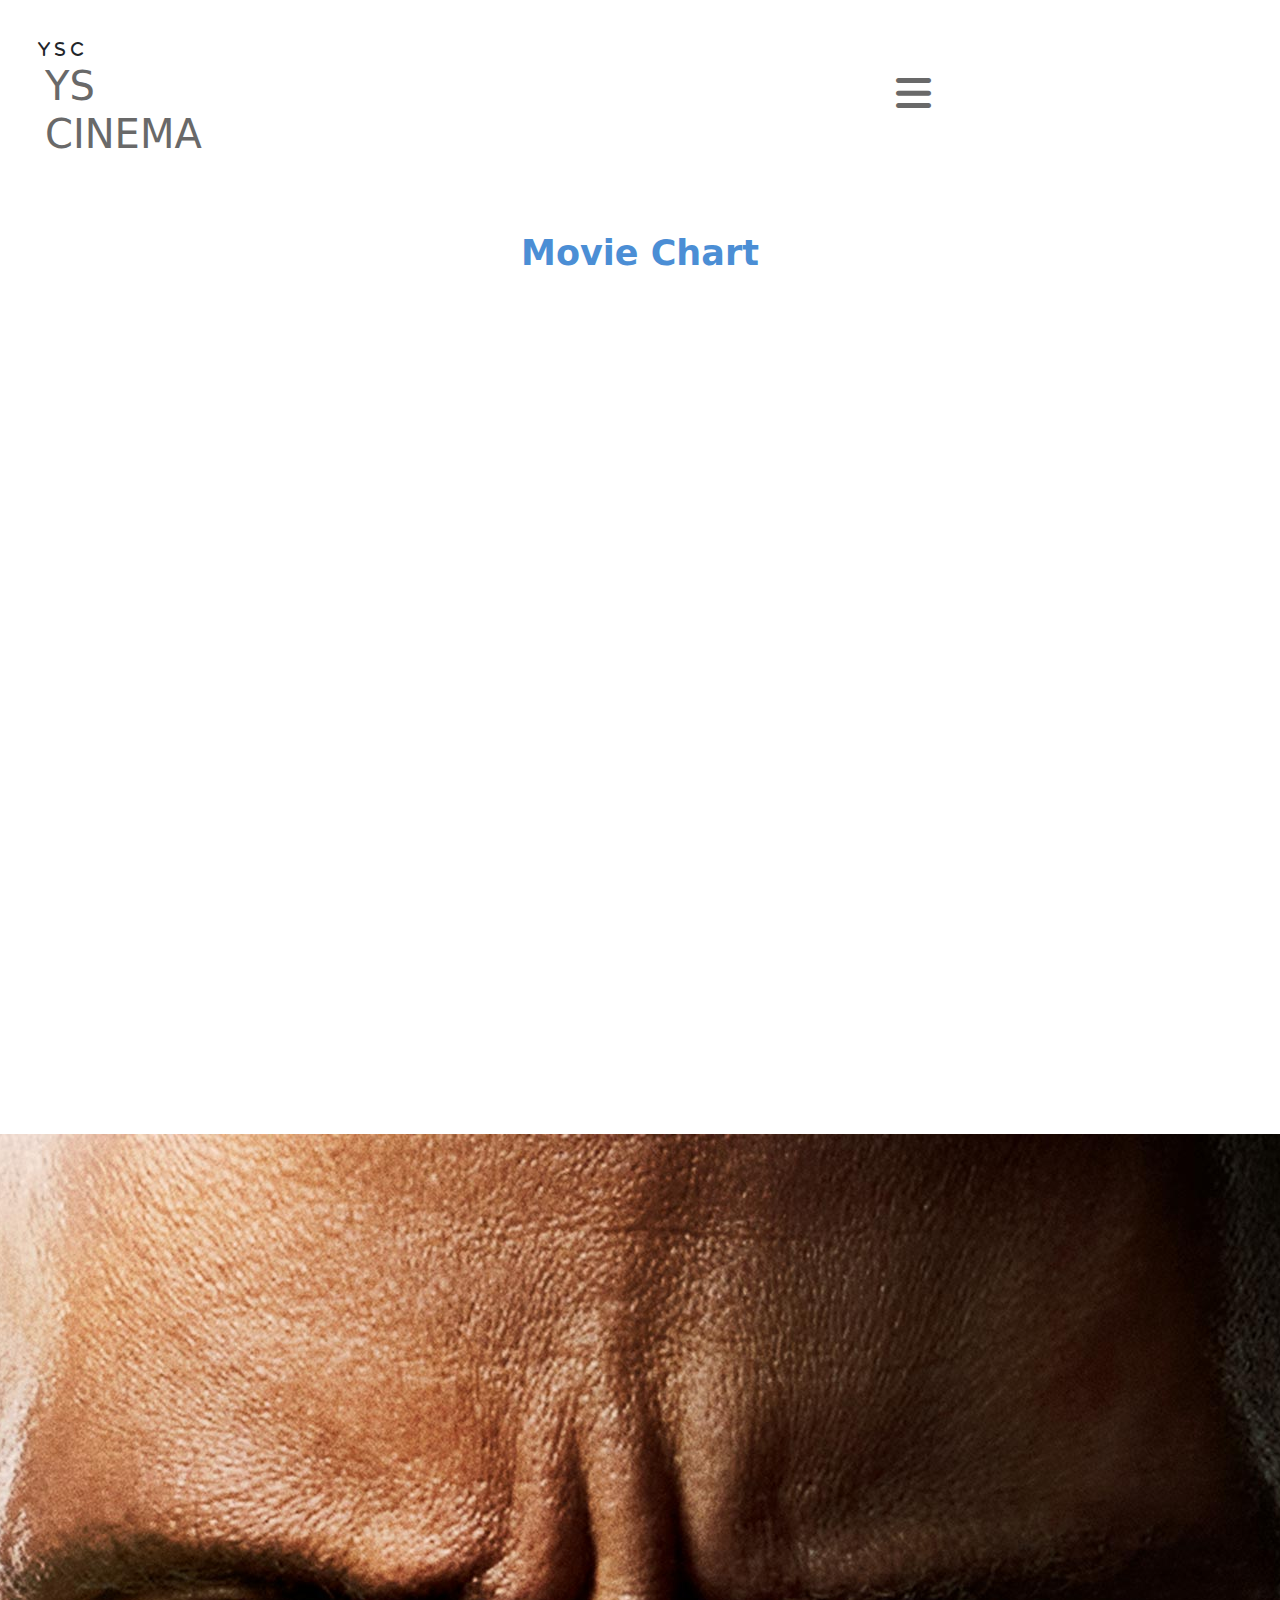
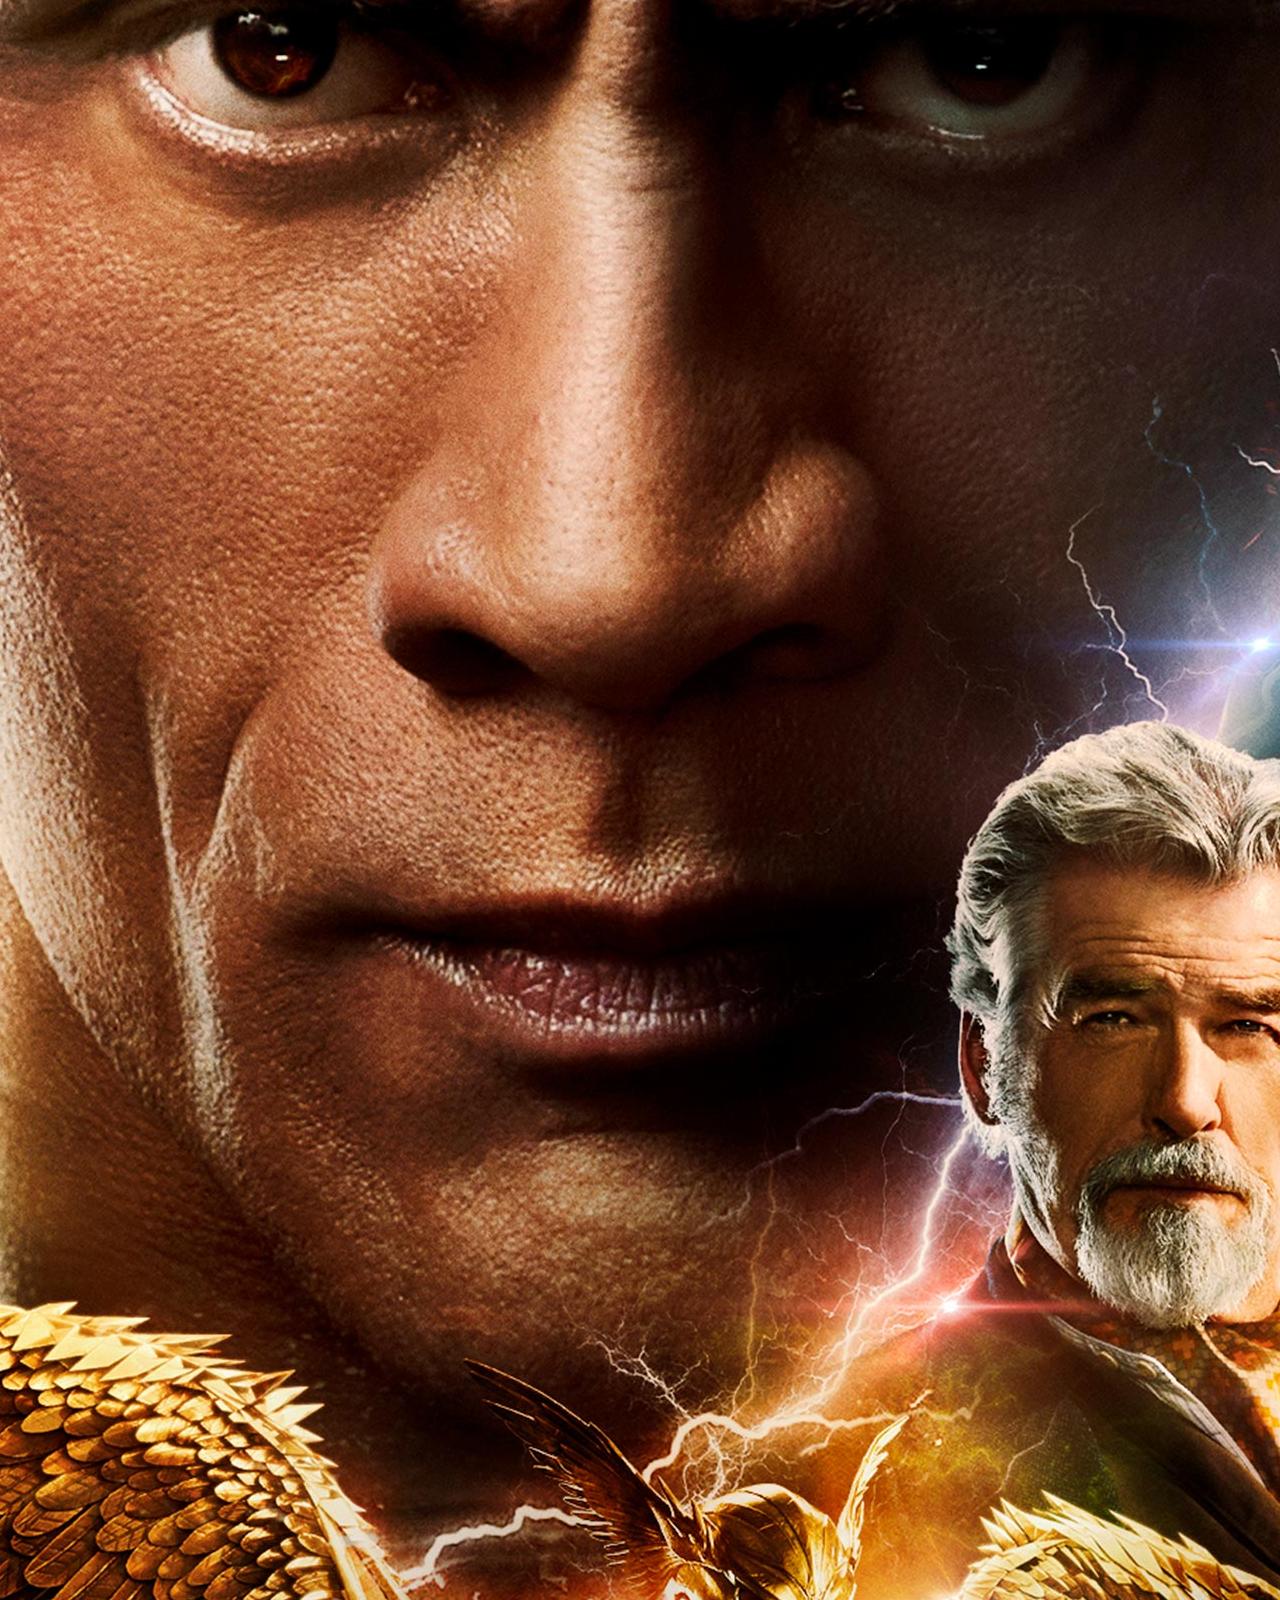
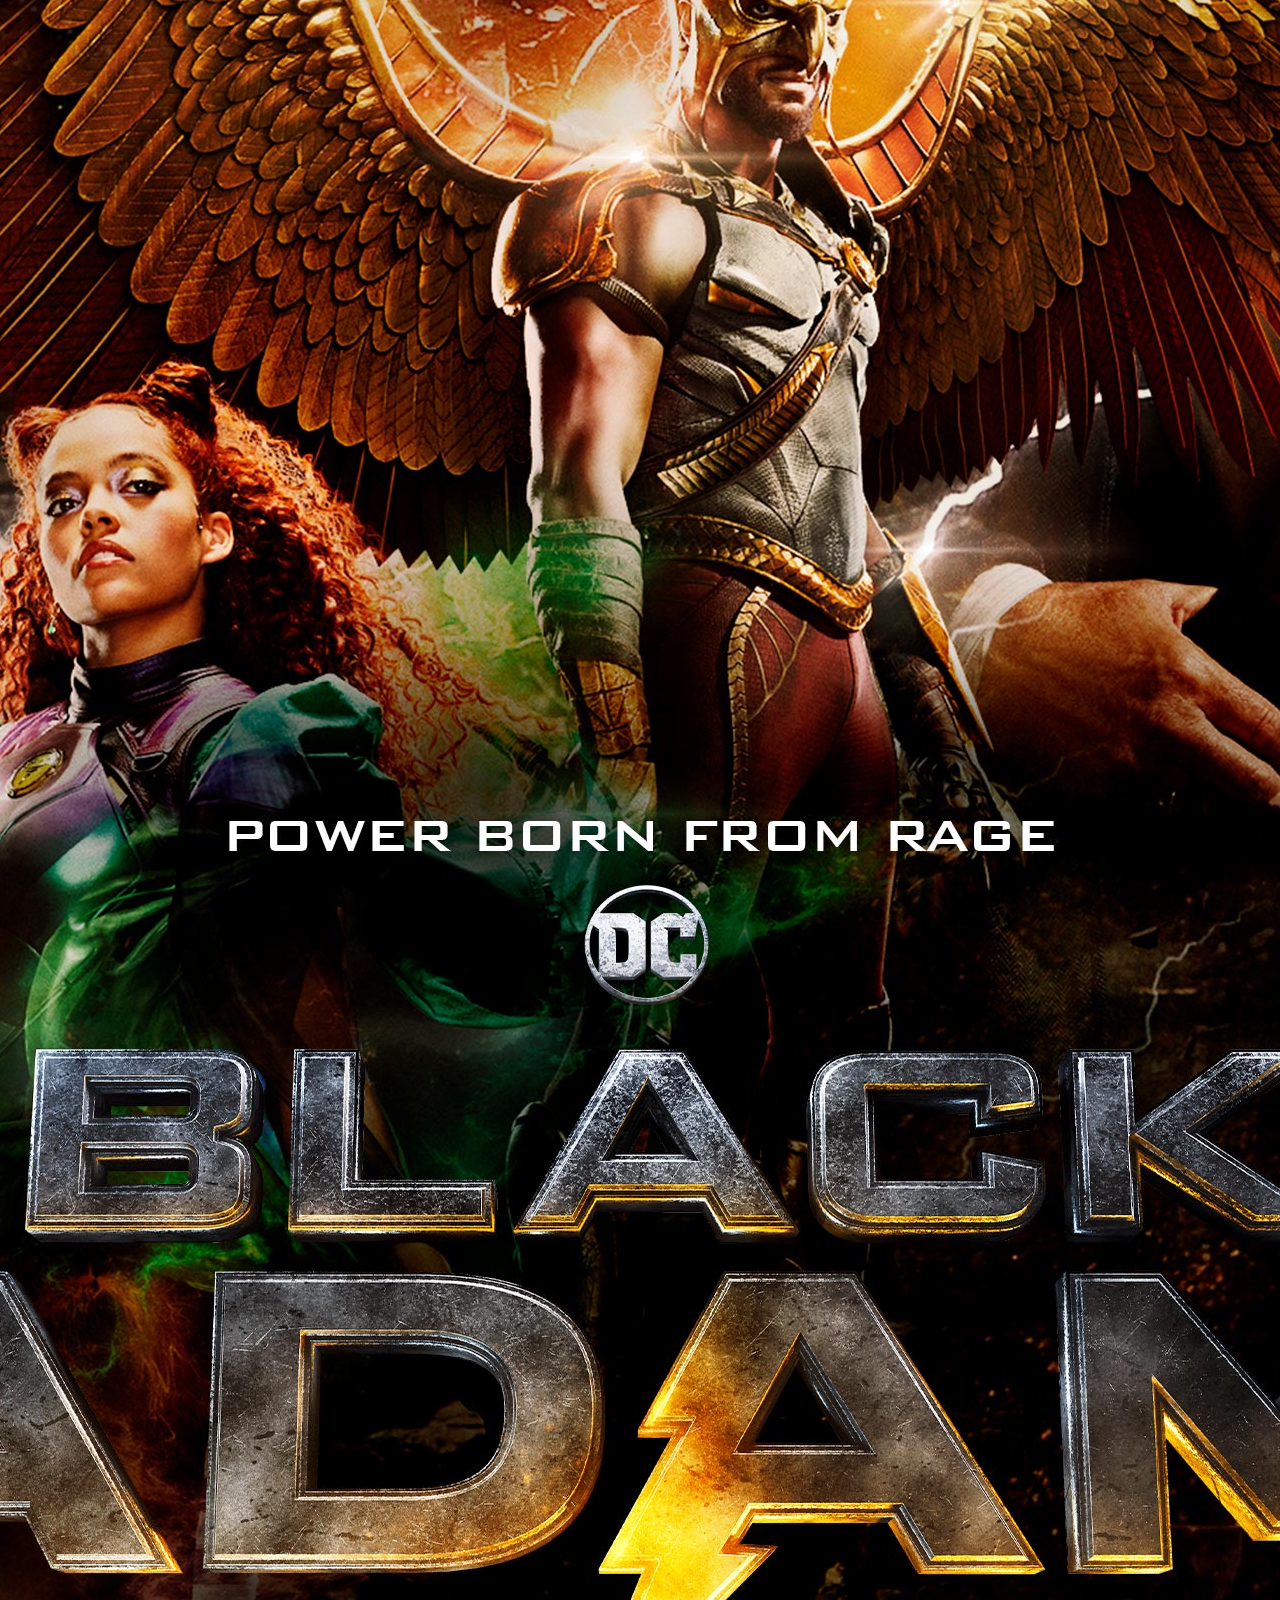
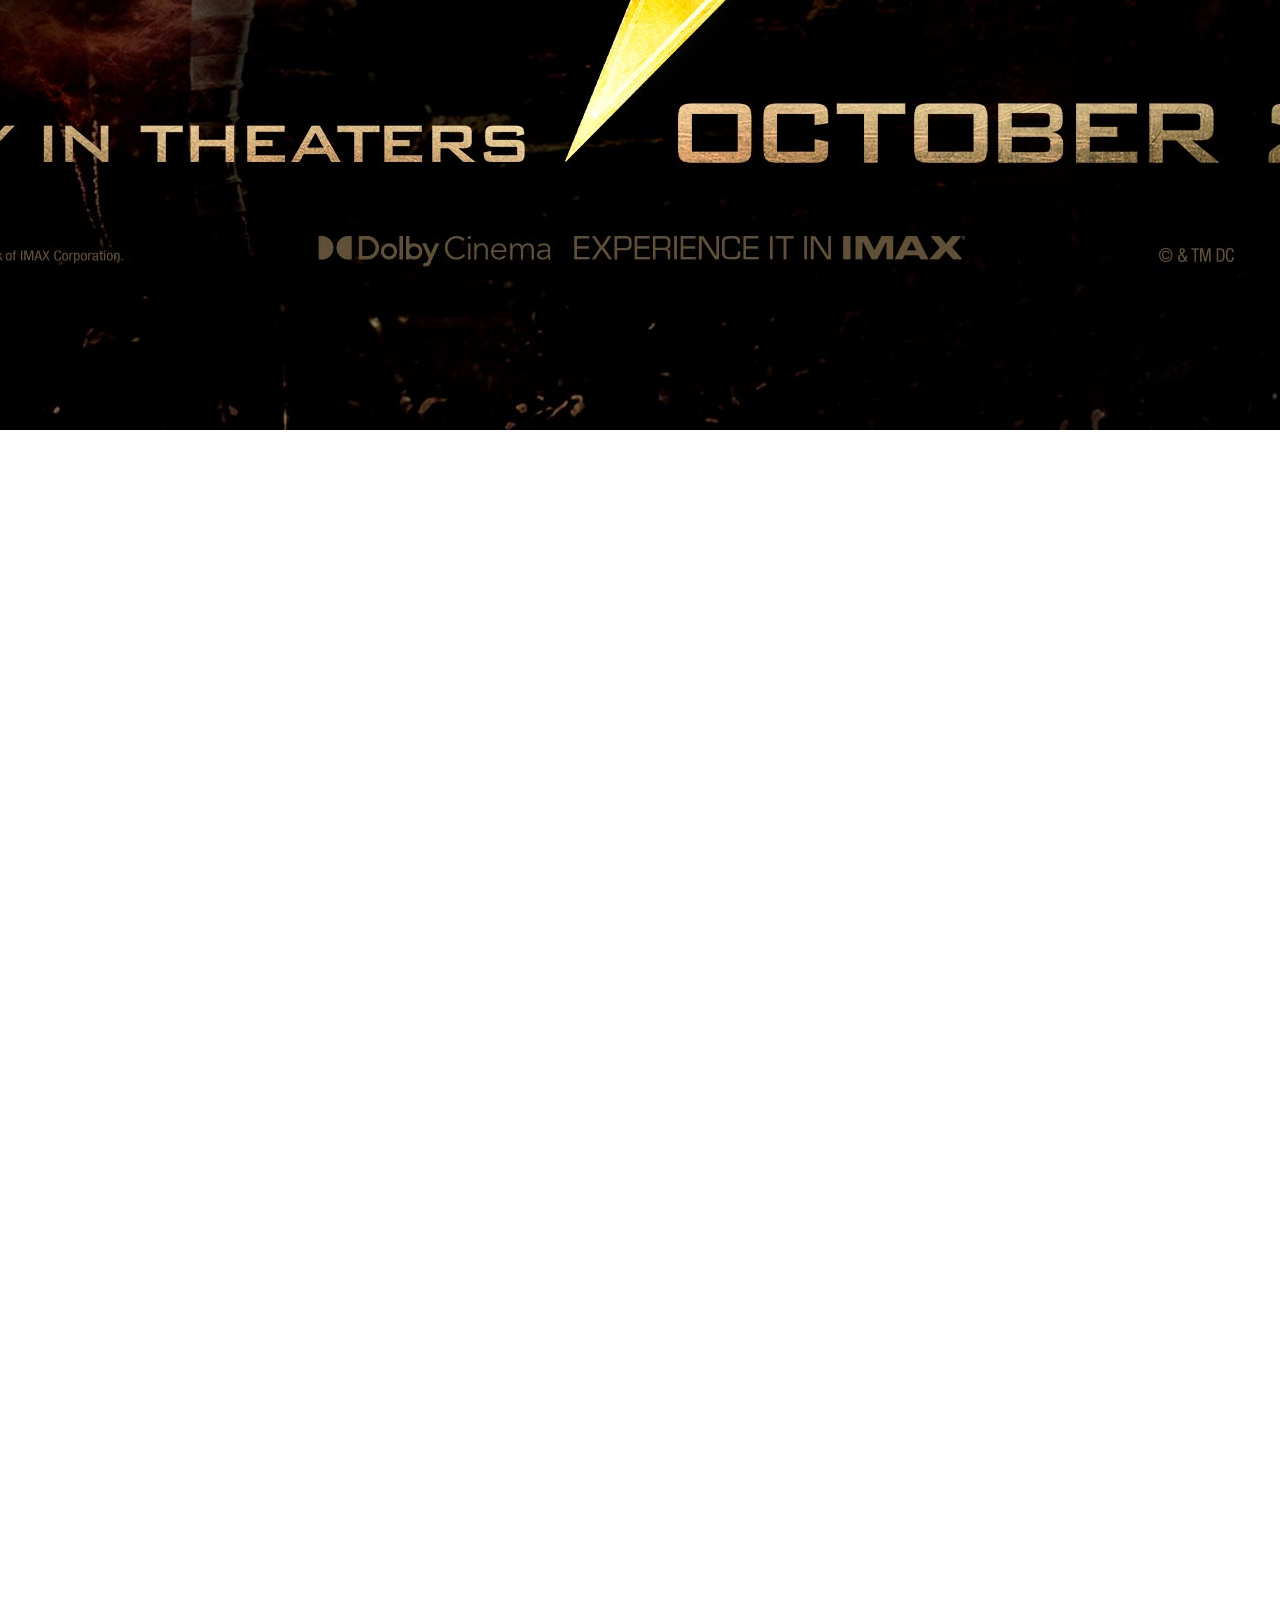
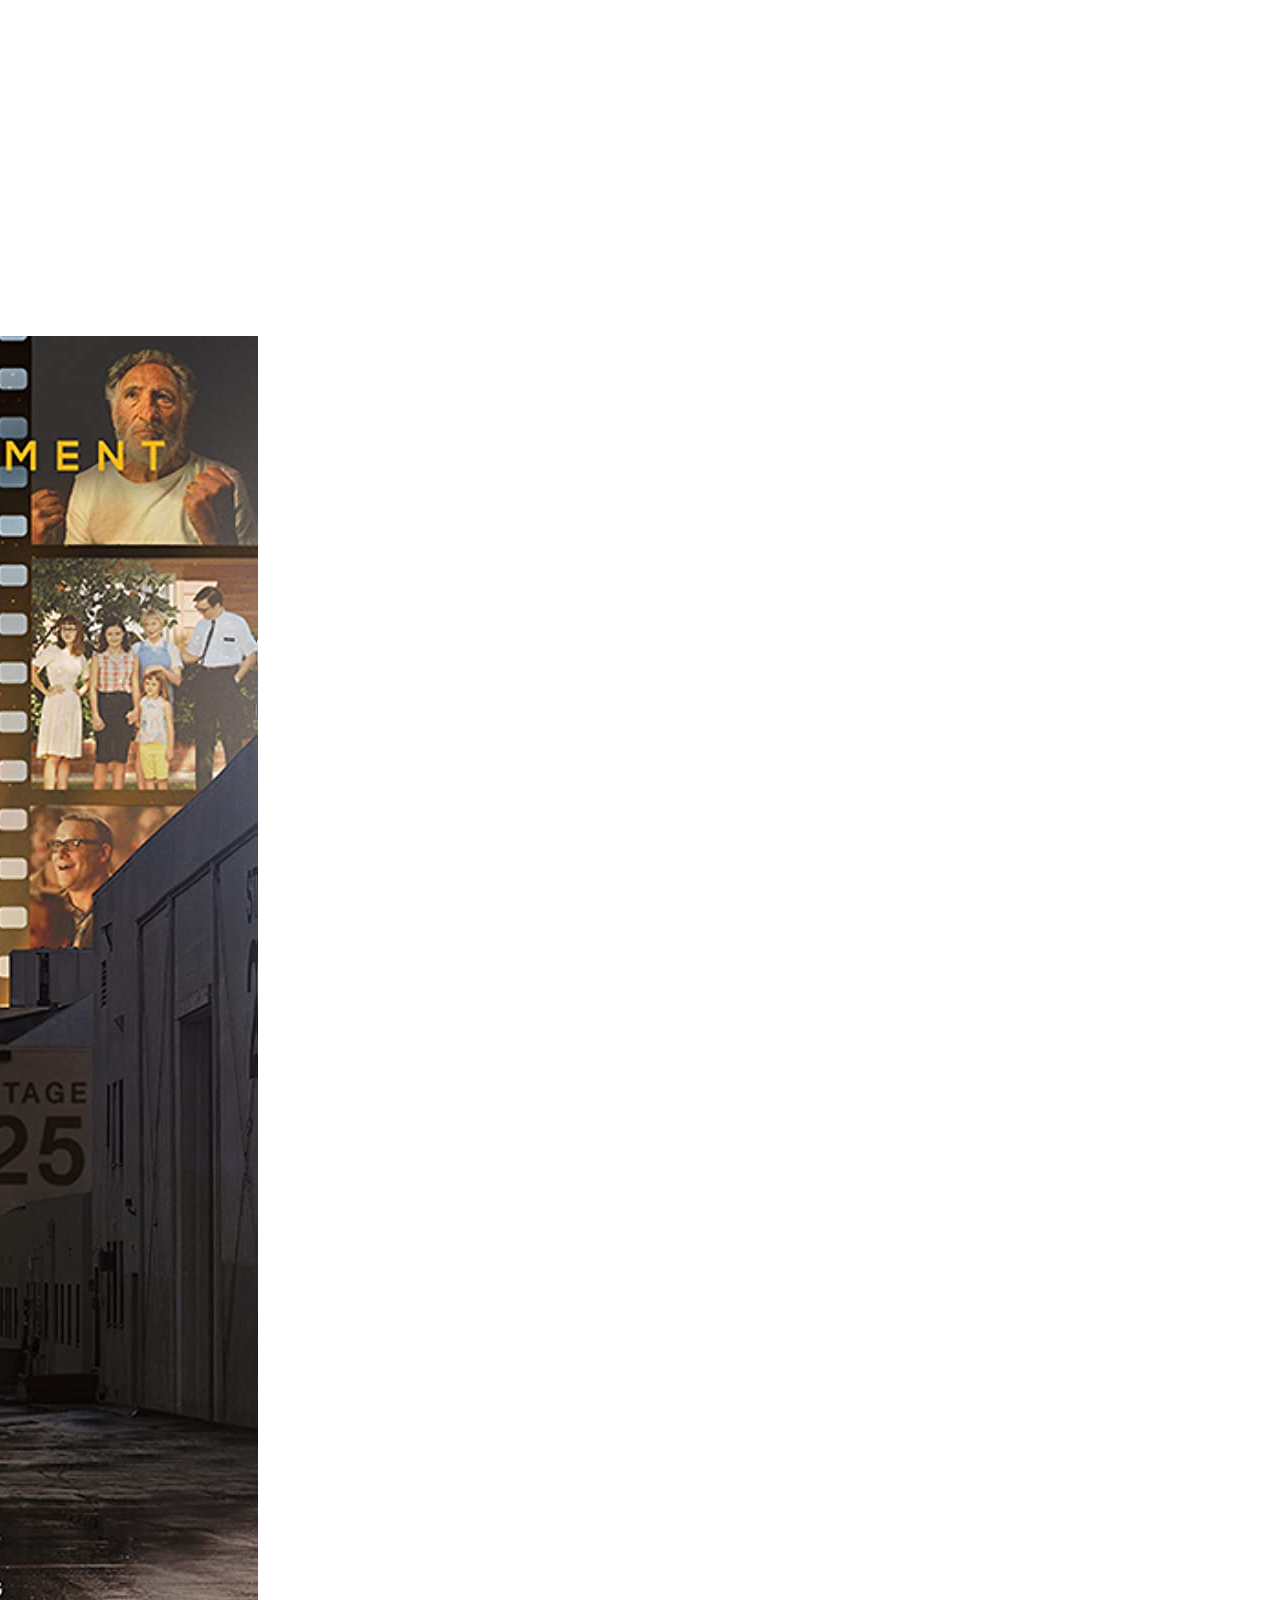
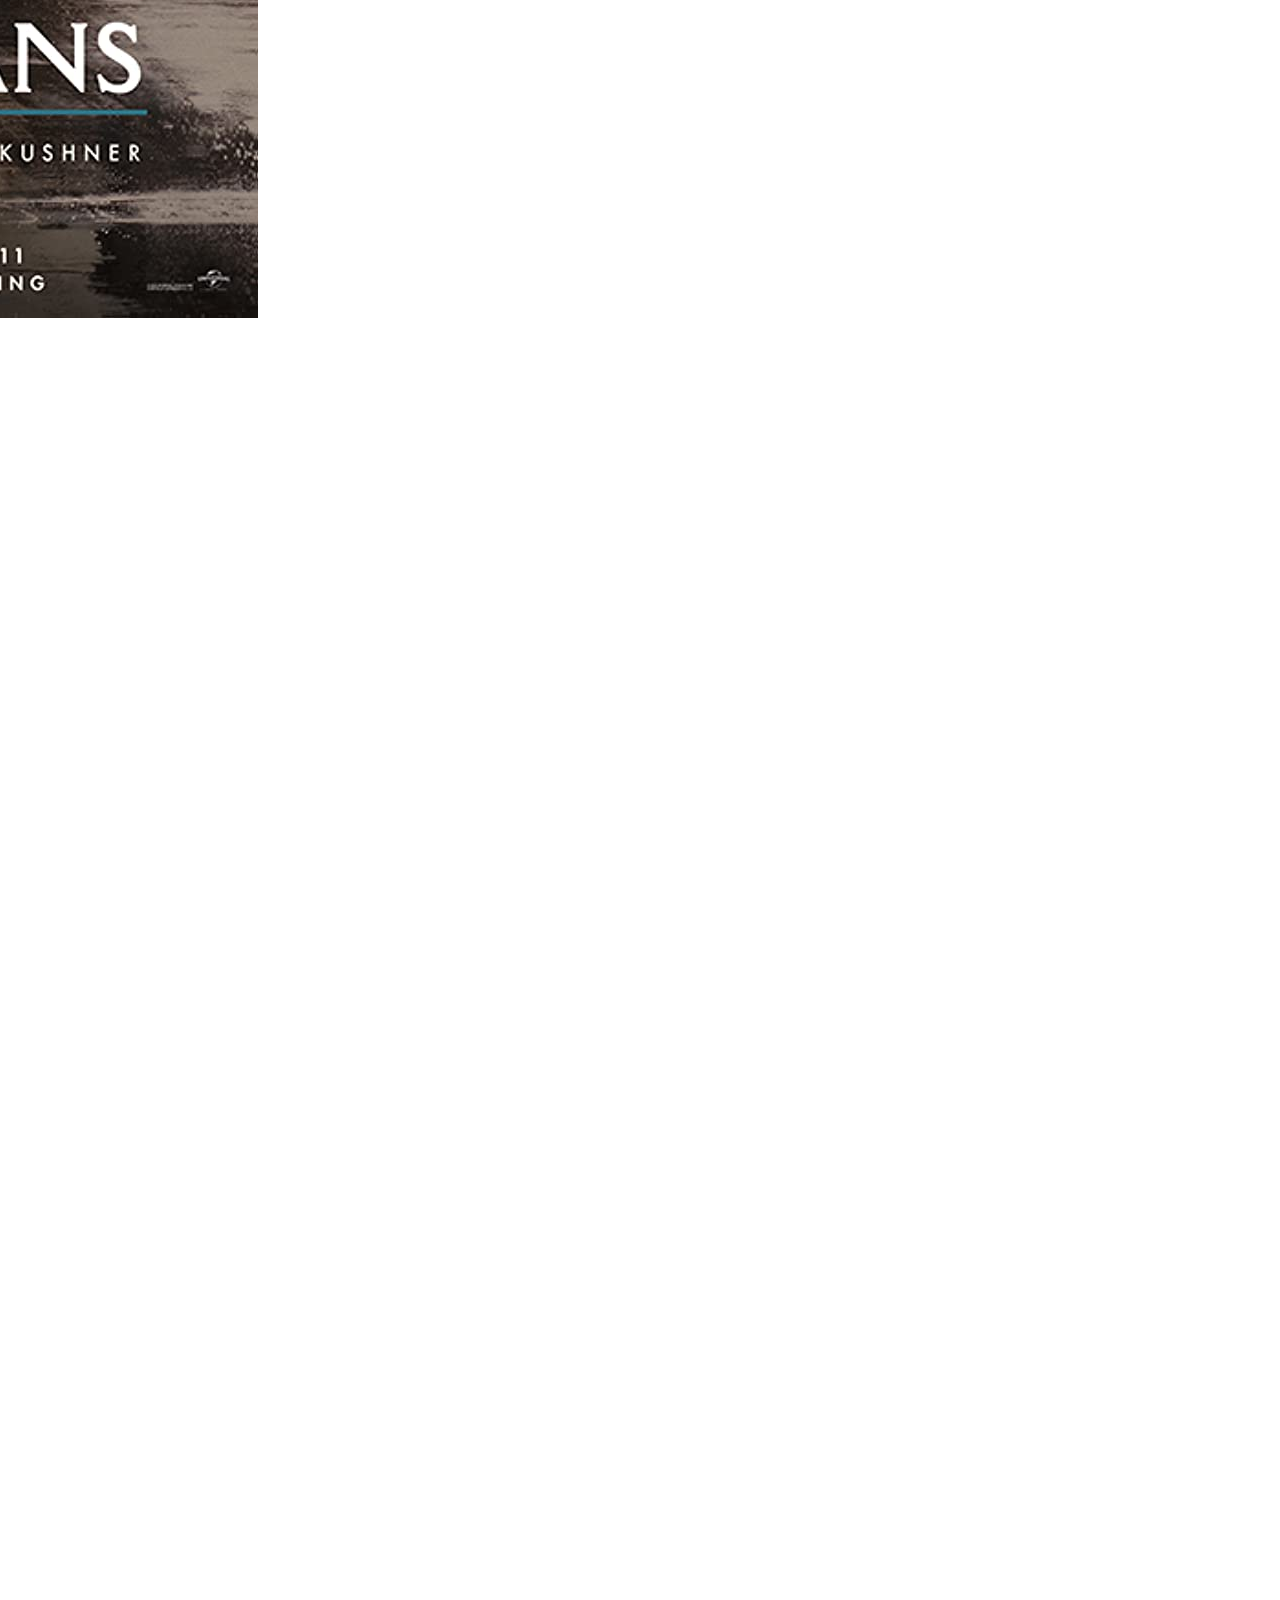
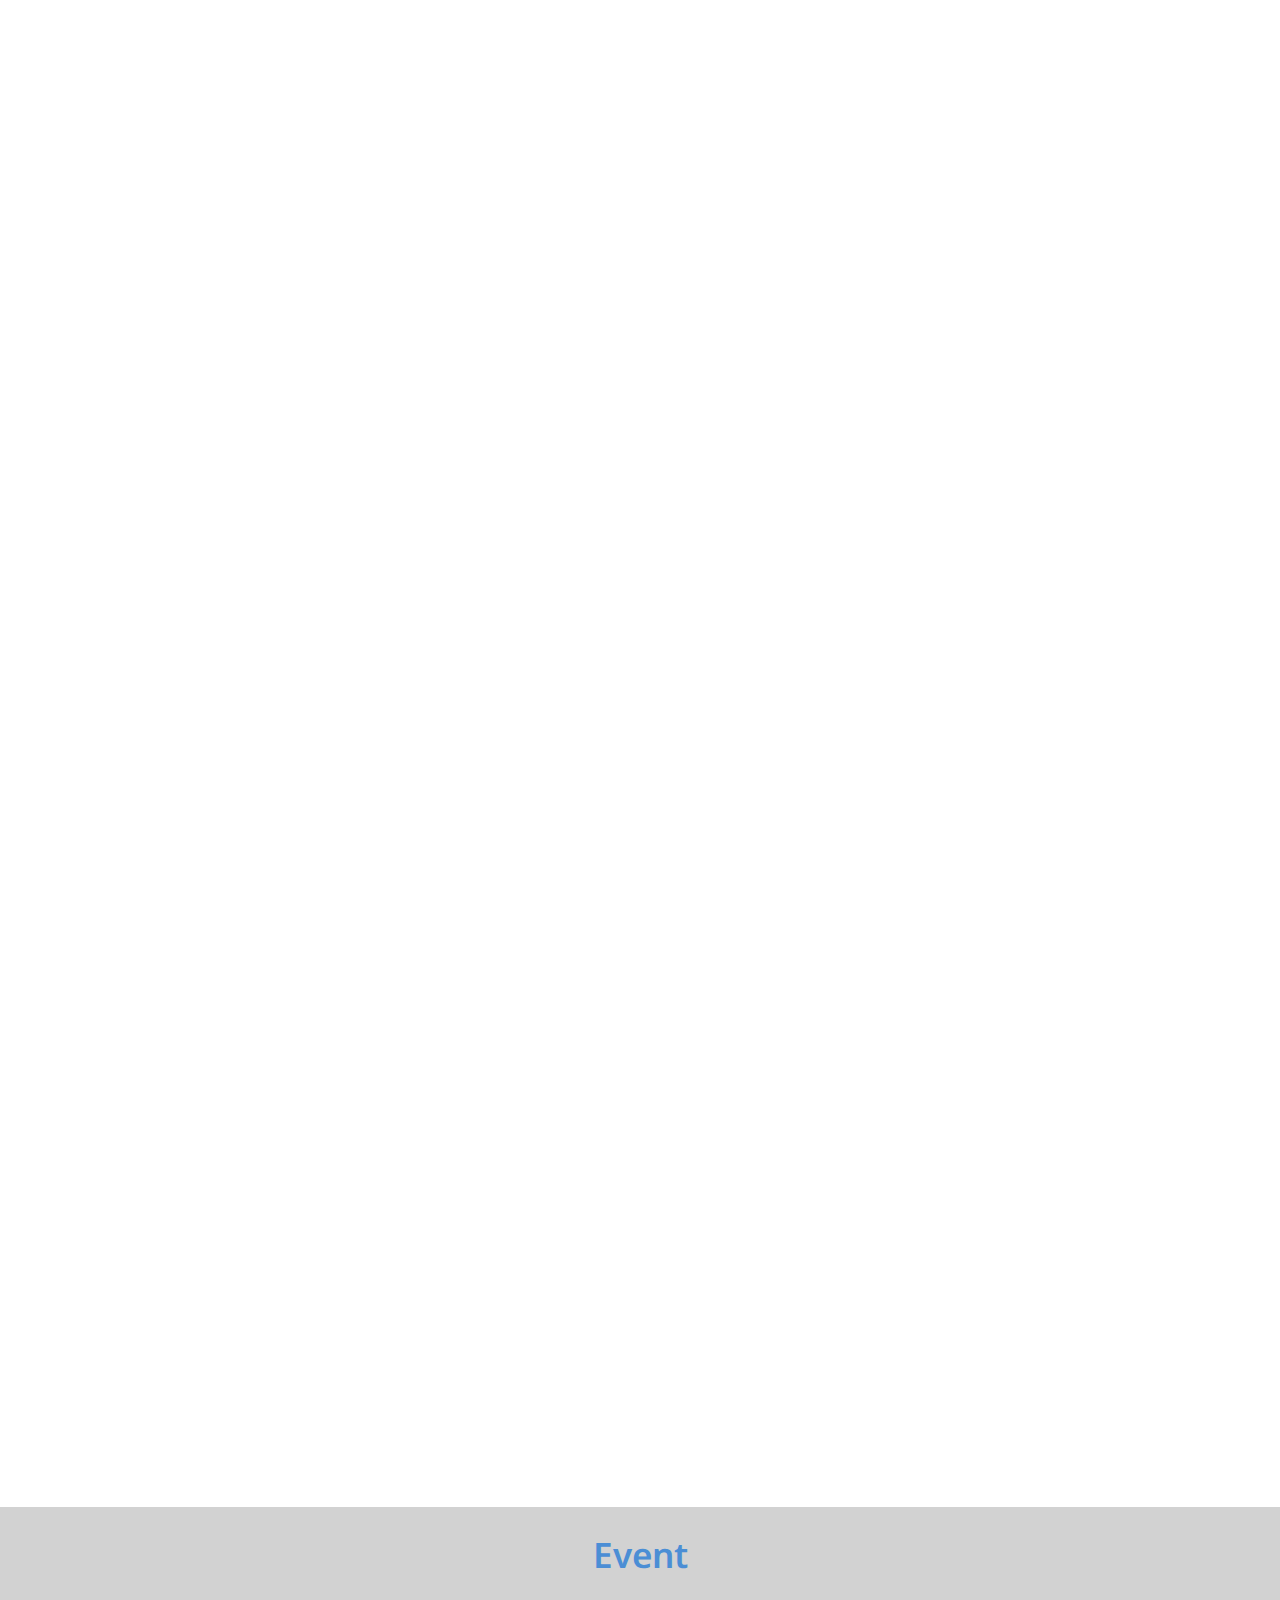
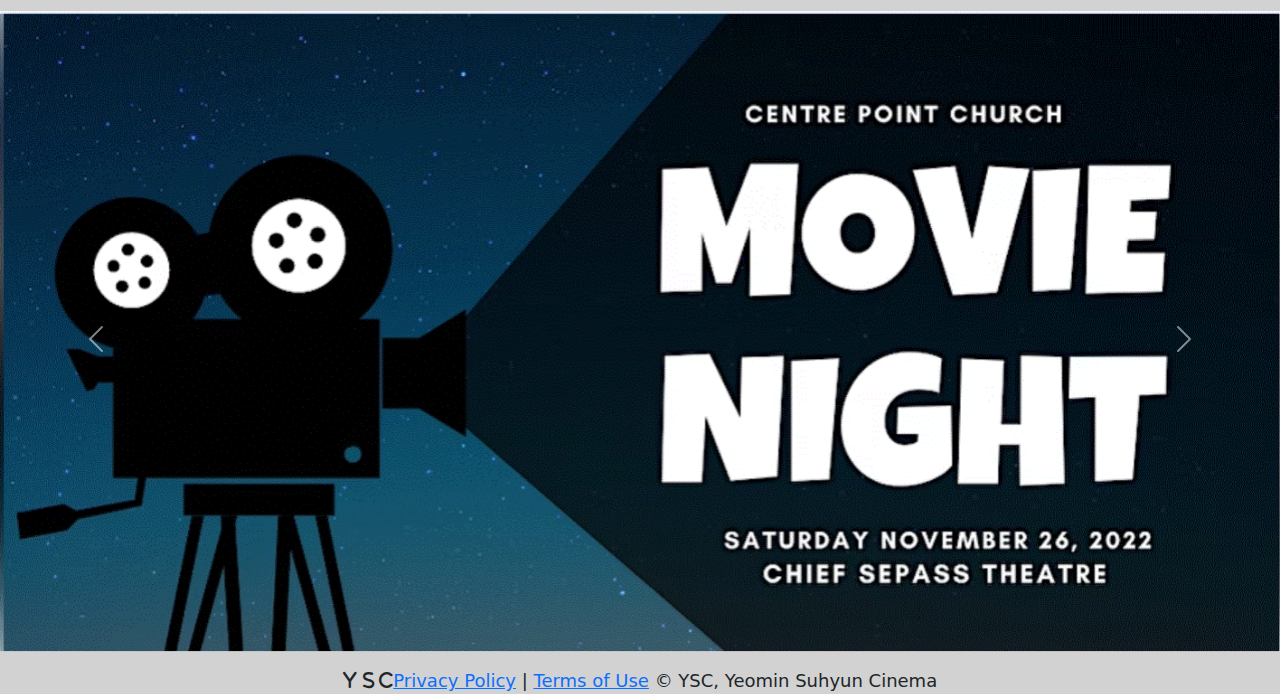
==== index.html @ 92b27eba "Main: Index HTML done" ====
<!DOCTYPE html>
<html lang="en">
<head>
    <meta charset="UTF-8">
    <meta http-equiv="X-UA-Compatible" content="IE=edge">
    <meta name="viewport" content="width=device-width, initial-scale=1.0">
    <title>Final Project - Home Page</title>
    <link rel="stylesheet" href="https://cdnjs.cloudflare.com/ajax/libs/font-awesome/6.2.1/css/all.min.css">
    <!-- CSS only -->
    <link href="https://cdn.jsdelivr.net/npm/bootstrap@5.2.3/dist/css/bootstrap.min.css" rel="stylesheet">
    <link rel="stylesheet" href="./css/style.css">
</head>
<body>
    <nav>
        <article>
            <aside>
                <i class="fa-solid fa-y"></i>
                <i class="fa-solid fa-s"></i>
                <i class="fa-solid fa-c"></i>
            </aside>
            <h1>YS CINEMA</h1>
        </article>
        <ul>
            <li><a href="#">Home</a></li>
            <li><a href="#movies">Movies</a></li>
            <li><a href="#event">Event</a></li>
            <li><a href="#moviepost">Movie Post</a></li>
            <li><a href="#discount">Discount</a></li>
            <li><a href="order.html" target="_blank">Order</a></li>
            <li><a href="info.html" target="_blank">Information</a></li>
        </ul>
        <details>
            <summary class="fa-solid fa-bars"></summary>
            <ul>
                <li><a href="#">Home</a></li>
                <li><a href="#movies">Movies</a></li>
                <li><a href="#event">Event</a></li>
                <li><a href="#moviepost">Movie Post</a></li>
                <li><a href="#discount">Discount</a></li>
                <li><a href="order.html" target="_blank">Order</a></li>
                <li><a href="info.html" target="_blank">Information</a></li>
            </ul>
        </details>
    </nav>
    <main>
        <section class="movies" id="movies">
            <h2>Movie Chart</h2>
            <article>
                <figure>
                    <img src="/img/avatar.jpg" alt="avatar">
                    <figcaption>
                        <h5>Avatar2</h5>
                        <small>SF/action, 3h 10m</small>
                        <a href="#">Ticketing</a>
                    </figcaption>
                </figure>
                <figure>
                    <img src="/img/black_adam.jpg" alt="black_adam">
                    <figcaption>
                        <h5>Black Adam</h5>
                        <small>action/adventure, 2h 5m</small>
                        <a href="#">Ticketing</a>
                    </figcaption>
                </figure>
                <figure>
                    <img src="/img/black_panther.jpg" alt="black_panther">
                    <figcaption>
                        <h5>Black Panther</h5>
                        <small>action/adventure, 2h 41m</small>
                        <a href="#">Ticketing</a>
                    </figcaption>
                </figure>
                <figure>
                    <img src="/img/the_menu.jpg" alt="menu">
                    <figcaption>
                        <h5>The Menu</h5>
                        <small>horror/comedy, 1h 47m</small>
                        <a href="#">Ticketing</a>
                    </figcaption>
                </figure>
                <figure>
                    <img src="/img/she_said.jpg" alt="she_said">
                    <figcaption>
                        <h5>She Said</h5>
                        <small>biographical, 2h 15m</small>
                        <a href="#">Ticketing</a>
                    </figcaption>
                </figure>
                <figure>
                    <img src="/img/glass_onion.jpg" alt="glass_onion">
                    <figcaption>
                        <h5>Glass Onion</h5>
                        <small>mystery/crime, 2h 19m</small>
                        <a href="#">Ticketing</a>
                    </figcaption>
                </figure>
                <figure>
                    <img src="/img/fabelmans.jpg" alt="fabelmans">
                    <figcaption>
                        <h5>The Fabelmans</h5>
                        <small>drama, 2h 31m</small>
                        <a href="#">Ticketing</a>
                    </figcaption>
                </figure>
                <figure>
                    <img src="/img/strange_world.jpg" alt="strange_world">
                    <figcaption>
                        <h5>Strange World</h5>
                        <small>adventure /animation, 1h 42m</small>
                        <a href="#">Ticketing</a>
                    </figcaption>
                </figure>
                <figure>
                    <img src="/img/devotion.jpg" alt="devotion">
                    <figcaption>
                        <h5>Devotion</h5>
                        <small>war/action, 2h 19m</small>
                        <a href="#">Ticketing</a>
                    </figcaption>
                </figure>
                <figure>
                    <img src="/img/ticket_to_paradise.jpg" alt="ticket_to_paradise">
                    <figcaption>
                        <h5>Ticket to Paradise</h5>
                        <small>romance/comedy, 1h 44m</small>
                        <a href="#">Ticketing</a>
                    </figcaption>
                </figure>
                <figure>
                    <img src="/img/banshees.jpg" alt="banshees">
                    <figcaption>
                        <h5>The Banshees of Inisherin</h5>
                        <small>drama/comedy, 1h 54m</small>
                        <a href="#">Ticketing</a>
                    </figcaption>
                </figure>
                <figure>
                    <img src="/img/pinocchio.jpg" alt="pinocchio">
                    <figcaption>
                        <h5>Guillermo Del Toro's pinocchio</h5>
                        <small>musical/fantasy, 1h 57m</small>
                        <a href="#">Ticketing</a>
                    </figcaption>
                </figure>
            </article>
        </section>
        <section class="event" id="event">
            <h2>Event</h2>
            <article id="carouselExampleControlsNoTouching" class="carousel slide" data-bs-touch="false">
                <section class="carousel-inner">
                  <figure class="carousel-item active">
                    <img src="/img/event1.GIF" class="d-block w-100" alt="event1">
                  </figure>
                  <figure class="carousel-item">
                    <img src="/img/event2.GIF" class="d-block w-100" alt="event2">
                  </figure>
                  <figure class="carousel-item">
                    <img src="/img/event3.GIF" class="d-block w-100" alt="event3">
                  </figure>
                </section>
                <button class="carousel-control-prev" type="button" data-bs-target="#carouselExampleControlsNoTouching" data-bs-slide="prev">
                  <span class="carousel-control-prev-icon" aria-hidden="true"></span>
                  <span class="visually-hidden">Previous</span>
                </button>
                <button class="carousel-control-next" type="button" data-bs-target="#carouselExampleControlsNoTouching" data-bs-slide="next">
                  <span class="carousel-control-next-icon" aria-hidden="true"></span>
                  <span class="visually-hidden">Next</span>
                </button>
            </article>
        </section>
    </main>
    <footer>
        <article>
            <aside>
                <i class="fa-solid fa-y"></i>
                <i class="fa-solid fa-s"></i>
                <i class="fa-solid fa-c"></i>
            </aside>
        </article>
        <section>
            <a href="#">Privacy Policy</a> |
            <a href="#">Terms of Use</a>
            &copy; YSC, Yeomin Suhyun Cinema
        </section>
    </footer>
    <!-- JavaScript Bundle with Popper -->
    <script src="https://cdn.jsdelivr.net/npm/bootstrap@5.2.3/dist/js/bootstrap.bundle.min.js"></script>
</body>
</html>
---- css/style.css ----
@import url("https://fonts.googleapis.com/css2?family=Lora:wght@400;500;600;700&family=Noto+Sans:ital,wght@0,200;0,700;0,900;1,400&family=Raleway:ital@1&family=Roboto+Condensed:wght@300;400;700&family=Roboto:wght@300;400;500;700;900&family=Ubuntu:wght@300;400;500;700&display=swap");
* {
  margin: 0;
  padding: 0;
}

main > section:nth-child(2) {
  font-family: "Noto Sans", sans-serif;
}

main > section:nth-child(2) {
  background-color: rgb(210, 210, 210);
}

main > section:nth-child(4) {
  background-color: rgb(210, 210, 210);
}

@media (min-width: 200px) {
  nav {
    display: flex;
    flex-direction: space-evenly;
    width: 100%;
    padding: 3%;
    align-items: center;
  }
  nav > ul {
    display: none;
  }
  nav h1 {
    color: dimgray;
    text-transform: uppercase;
  }
  nav > aside {
    display: flex;
    flex-direction: space-between;
    align-items: center;
  }
  details {
    position: absolute;
    text-align: right;
    padding-right: 10%;
    width: 75%;
  }
  details ul {
    position: absolute;
    width: 100%;
    display: flex;
    flex-direction: column;
    background-color: white;
  }
  details li {
    display: flex;
    padding-right: 14%;
    width: 100%;
  }
  details a:hover {
    color: rgb(75, 142, 213);
  }
  details a {
    width: 100%;
    color: dimgray;
    font-weight: 600;
    font-size: 18px;
    text-decoration: none;
    padding: 1%;
    text-transform: capitalize;
  }
  details summary {
    font-size: 24px;
    color: dimgray;
    padding-bottom: 5%;
    padding-right: 0;
  }
  header {
    background-image: url(/img/info-header.jpg);
    background-repeat: no-repeat;
    background-size: cover;
    background-position: top;
    height: 20vh;
  }
  header > article {
    background-color: rgba(50, 50, 50, 0.6);
    width: 100%;
    height: 100%;
    display: flex;
    flex-direction: column;
    align-items: center;
    justify-content: center;
  }
  header h1 {
    color: rgb(210, 210, 210);
    font-size: 20px;
    text-transform: capitalize;
    font-weight: 600;
  }
  header p {
    color: white;
    width: 60%;
    text-align: center;
    font-size: 12px;
  }
  header a {
    color: white;
    background-color: rgb(75, 142, 213);
    padding: 2%;
    text-decoration: none;
    text-transform: uppercase;
    font-size: 12px;
  }
  header a:hover {
    color: rgb(75, 142, 213);
    background-color: rgb(210, 210, 210);
    font-weight: 600;
  }
  main {
    display: flex;
    flex-direction: column;
    align-items: center;
    row-gap: 6vh;
  }
  h2 {
    color: rgb(75, 142, 213);
    font-weight: 600;
    text-align: center;
    padding-bottom: 3vh;
    padding-top: 3vh;
    text-transform: capitalize;
  }
  .history {
    display: flex;
    flex-direction: column;
  }
  .history > section {
    display: flex;
    flex-direction: column;
    row-gap: 3vh;
  }
  .history h5 {
    color: black;
    text-transform: capitalize;
  }
  .history p {
    color: dimgray;
    text-transform: capitalize;
    font-size: 14px;
    text-align: justify;
  }
  .history a {
    color: whitesmoke;
    border: none;
    background-color: rgb(75, 142, 213);
    text-transform: uppercase;
    font-size: 14px;
  }
  .history a:hover {
    color: rgb(75, 142, 213);
    background-color: rgb(210, 210, 210);
  }
  .card > aside {
    display: flex;
    flex-direction: column;
    align-items: center;
  }
  .location {
    width: 100%;
    display: flex;
    flex-direction: column;
    justify-content: center;
    align-items: center;
  }
  .location .map > section {
    display: flex;
    flex-direction: column;
    align-items: center;
    row-gap: 3vh;
  }
  .location .map > section > aside > article {
    display: flex;
    flex-direction: row;
    -moz-column-gap: 2vh;
         column-gap: 2vh;
    justify-content: space-between;
    width: 25vh;
  }
  .location .map > section i, .location .map > section p {
    color: black;
    font-weight: 600;
  }
  .location .map > article {
    display: flex;
    flex-direction: column;
    justify-content: center;
    row-gap: 1vh;
    padding-left: 2%;
    padding-right: 2%;
    padding-bottom: 5vh;
  }
  .location .map > article h5 {
    text-align: center;
    font-weight: 500;
    padding-top: 2vh;
  }
  .location .map > article .progress-bar {
    text-transform: capitalize;
    font-size: 11px;
    font-weight: 500;
  }
  .location iframe {
    width: 80%;
    height: 30vh;
  }
  .sign > form {
    display: flex;
    flex-direction: column;
    justify-content: center;
    width: 30vh;
  }
  .sign > form label {
    color: dimgray;
    font-weight: 600;
    font-size: 12px;
  }
  .sign > form ::-moz-placeholder {
    color: rgb(210, 210, 210);
    font-size: 12px;
  }
  .sign > form :-ms-input-placeholder {
    color: rgb(210, 210, 210);
    font-size: 12px;
  }
  .sign > form ::placeholder {
    color: rgb(210, 210, 210);
    font-size: 12px;
  }
  .sign [type=submit] {
    background-color: rgb(75, 142, 213);
    color: whitesmoke;
    text-transform: uppercase;
    font-size: 14px;
  }
  .sign .col-12:last-child {
    display: flex;
    justify-content: center;
  }
  .join > article {
    display: flex;
    flex-direction: column;
    justify-content: center;
    align-items: center;
  }
  .join > article > aside {
    padding-top: 3vh;
    padding-bottom: 5vh;
    width: 80%;
    display: flex;
    flex-direction: column;
    row-gap: 2vh;
    justify-content: center;
    align-items: center;
  }
  .join > article > aside > article {
    background-color: navy;
    width: 30vh;
    height: 30vh;
    display: flex;
    flex-direction: column;
    align-items: center;
    justify-content: center;
    row-gap: 2vh;
  }
  .join > article > aside > article a {
    color: white;
    border: 2px solid white;
    text-decoration: none;
    padding: 3%;
    font-size: 14px;
  }
  .join > article > aside > article p {
    color: white;
    font-size: 12px;
  }
  .join > article > aside > article h4 {
    color: yellow;
    font-weight: 600;
    text-transform: uppercase;
  }
  .join > article > section {
    display: flex;
    flex-direction: column;
    justify-content: center;
    align-items: center;
  }
  .join > article > section > article {
    width: 85%;
    display: flex;
    flex-direction: column;
    align-items: center;
    padding-left: 2%;
    padding-right: 2%;
  }
  .join > article > section > article h3 {
    color: navy;
    text-transform: uppercase;
    font-size: 18px;
  }
  .join > article > section > article span {
    color: yellow;
  }
  .join > article > section > article p {
    color: dimgray;
    text-transform: capitalize;
    font-size: 15px;
  }
  .join > article > section > article blockquote {
    color: navy;
    font-size: 12px;
    width: 90%;
  }
  .join > article > section > article a {
    background-color: rgb(75, 142, 213);
    color: white;
    text-decoration: none;
    padding: 3%;
    font-size: 14px;
    text-transform: uppercase;
  }
  .join img {
    width: 38vh;
    height: 20vh;
  }
  .health {
    display: flex;
    flex-direction: column;
  }
  .health > section {
    display: flex;
    flex-direction: column;
    justify-content: center;
    align-items: center;
  }
  .health > section p {
    width: 80%;
    color: rgb(210, 210, 210);
    text-transform: capitalize;
    font-size: 14px;
  }
  .health > article {
    display: flex;
    flex-direction: column;
    row-gap: 3vh;
    align-items: center;
    padding-bottom: 5vh;
  }
  .health > article figure {
    width: 9vh;
    display: flex;
    justify-content: center;
    padding: 5%;
    border: 3px solid rgb(75, 142, 213);
    border-radius: 50px;
  }
  .health > article i {
    color: rgb(75, 142, 213);
    padding: 3%;
    background-color: white;
    font-size: 30px;
  }
  .health > article p {
    color: dimgray;
    text-transform: uppercase;
    font-size: 12px;
    font-weight: 600;
  }
  .health > article > aside {
    display: flex;
    flex-direction: column;
    align-items: center;
    justify-content: center;
    border: 1px solid rgb(210, 210, 210);
    padding: 5%;
    height: 20vh;
    width: 80%;
  }
  footer {
    display: flex;
    justify-content: center;
    background-color: rgb(210, 210, 210);
    align-items: center;
  }
  footer p {
    font-size: 15px;
    font-weight: 500;
    padding-top: 2%;
  }
}
@media (min-width: 600px) {
  h2 {
    font-size: 35px;
  }
  nav h1 {
    font-size: 40px;
    padding-left: 3%;
  }
  nav details {
    padding: 0;
  }
  nav details > summary {
    font-size: 40px;
    padding-top: 3%;
    padding-right: 7%;
  }
  nav details li {
    padding-right: 8%;
  }
  nav details a {
    font-size: 30px;
  }
  header > article h1 {
    font-size: 32px;
  }
  header > article p {
    font-size: 20px;
    width: 100%;
  }
  header > article a {
    font-size: 18px;
    padding-top: 2%;
  }
  .history {
    display: flex;
    width: 100%;
    align-items: center;
  }
  .history > section {
    display: flex;
    flex-direction: row !important;
    justify-content: space-evenly;
    width: 90%;
    flex-wrap: wrap;
  }
  .history > section > article {
    width: 30% !important;
  }
  .map {
    display: flex;
    flex-direction: row;
    width: 90%;
    height: 35vh;
  }
  .map > section {
    width: 60%;
  }
  .map > section > iframe {
    width: 30vh;
    height: 20vh;
  }
  .map > section > aside {
    width: 30vh;
    padding: 2%;
    padding-left: 8%;
  }
  .map > section > aside > article p {
    padding-left: 20%;
    font-size: 20px;
  }
  .map > section > aside i {
    font-size: 20px;
  }
  .map > article {
    width: 40%;
    height: 80%;
  }
  .map > article h5 {
    font-size: 25px;
  }
  .progress {
    height: 20%;
  }
  .progress-bar {
    font-size: 30px;
  }
  .sign {
    width: 90%;
    display: flex;
    flex-direction: column;
    justify-content: center;
    align-items: center;
  }
  .sign label {
    font-size: 18px !important;
  }
  .sign form {
    width: 80% !important;
  }
  .sign form > label {
    font-size: 30px;
  }
  [type=submit] {
    font-size: 20px !important;
    padding-left: 3%;
    padding-right: 3%;
  }
  .col-md-6 {
    width: 100%;
  }
  .join {
    width: 100%;
    height: 110vh;
  }
  .join > article > section > article {
    width: 100%;
    height: 20vh;
  }
  .join > article > section > article h3 {
    font-size: 60px !important;
  }
  .join > article > section > article p {
    font-size: 25px !important;
  }
  .join > article > section > article a {
    font-size: 25px !important;
  }
  .join > article img {
    width: 50vh;
    height: 30vh;
  }
  .join > article > aside {
    padding-top: 20% !important;
    display: flex;
    flex-direction: row !important;
    -moz-column-gap: 3vh;
         column-gap: 3vh;
  }
  .join > article > aside > article {
    width: 30%;
    padding: 2%;
  }
  .join > article > aside > article h4 {
    font-size: 30px;
  }
  .join > article > aside > article p {
    font-size: 20px !important;
  }
  .join > article > aside > article a {
    font-size: 25px !important;
  }
  blockquote {
    font-size: 20px !important;
    width: 80% !important;
    text-align: justify !important;
    padding-top: 1%;
    padding-bottom: 3%;
  }
  .health {
    padding-bottom: 5%;
  }
  .health p {
    font-size: 20px !important;
    width: 100%;
    text-align: center;
  }
  .health > article {
    flex-direction: row !important;
    -moz-column-gap: 2vh;
         column-gap: 2vh;
  }
  .health > article > aside {
    width: 100% !important;
    align-items: center !important;
    padding: 2% !important;
  }
  footer {
    display: flex;
    justify-content: center;
    font-size: 18px;
    background-color: rgb(210, 210, 210);
    align-items: center;
  }
  footer p {
    font-size: 18px;
    font-weight: 500;
    padding-top: 2%;
  }
}
nav {
  display: flex;
  flex-direction: space-evenly;
  width: 100%;
  padding: 3%;
  align-items: center;
}
nav > ul {
  display: none;
}
nav h1 {
  color: dimgray;
  text-transform: uppercase;
}
nav > aside {
  display: flex;
  flex-direction: space-between;
  align-items: center;
}

details {
  position: absolute;
  text-align: right;
  padding-right: 10%;
  width: 75%;
}
details ul {
  position: absolute;
  width: 100%;
  display: flex;
  flex-direction: column;
  background-color: white;
}
details li {
  display: flex;
  padding-right: 14%;
  width: 100%;
}
details a:hover {
  color: rgb(75, 142, 213);
}
details a {
  width: 100%;
  color: dimgray;
  font-weight: 600;
  font-size: 18px;
  text-decoration: none;
  padding: 1%;
  text-transform: capitalize;
}
details summary {
  font-size: 24px;
  color: dimgray;
  padding-bottom: 5%;
  padding-right: 0;
}

header {
  background-image: url(/img/info-header.jpg);
  background-repeat: no-repeat;
  background-size: cover;
  background-position: top;
  height: 20vh;
}
header > article {
  background-color: rgba(50, 50, 50, 0.6);
  width: 100%;
  height: 100%;
  display: flex;
  flex-direction: column;
  align-items: center;
  justify-content: center;
}
header h1 {
  color: rgb(210, 210, 210);
  font-size: 20px;
  text-transform: capitalize;
  font-weight: 600;
}
header p {
  color: white;
  width: 60%;
  text-align: center;
  font-size: 12px;
}
header a {
  color: white;
  background-color: rgb(75, 142, 213);
  padding: 2%;
  text-decoration: none;
  text-transform: uppercase;
  font-size: 12px;
}
header a:hover {
  color: rgb(75, 142, 213);
  background-color: rgb(210, 210, 210);
  font-weight: 600;
}

main {
  display: flex;
  flex-direction: column;
  align-items: center;
  row-gap: 6vh;
}

h2 {
  color: rgb(75, 142, 213);
  font-weight: 600;
  text-align: center;
  padding-bottom: 3vh;
  padding-top: 3vh;
  text-transform: capitalize;
}

.history {
  display: flex;
  flex-direction: column;
}
.history > section {
  display: flex;
  flex-direction: column;
  row-gap: 3vh;
}
.history h5 {
  color: black;
  text-transform: capitalize;
}
.history p {
  color: dimgray;
  text-transform: capitalize;
  font-size: 14px;
  text-align: justify;
}
.history a {
  color: whitesmoke;
  border: none;
  background-color: rgb(75, 142, 213);
  text-transform: uppercase;
  font-size: 14px;
}
.history a:hover {
  color: rgb(75, 142, 213);
  background-color: rgb(210, 210, 210);
}

.card > aside {
  display: flex;
  flex-direction: column;
  align-items: center;
}

.location {
  width: 100%;
  display: flex;
  flex-direction: column;
  justify-content: center;
  align-items: center;
}
.location .map > section {
  display: flex;
  flex-direction: column;
  align-items: center;
  row-gap: 3vh;
}
.location .map > section > aside > article {
  display: flex;
  flex-direction: row;
  -moz-column-gap: 2vh;
       column-gap: 2vh;
  justify-content: space-between;
  width: 25vh;
}
.location .map > section i, .location .map > section p {
  color: black;
  font-weight: 600;
}
.location .map > article {
  display: flex;
  flex-direction: column;
  justify-content: center;
  row-gap: 1vh;
  padding-left: 2%;
  padding-right: 2%;
  padding-bottom: 5vh;
}
.location .map > article h5 {
  text-align: center;
  font-weight: 500;
  padding-top: 2vh;
}
.location .map > article .progress-bar {
  text-transform: capitalize;
  font-size: 11px;
  font-weight: 500;
}
.location iframe {
  width: 80%;
  height: 30vh;
}

.sign > form {
  display: flex;
  flex-direction: column;
  justify-content: center;
  width: 30vh;
}
.sign > form label {
  color: dimgray;
  font-weight: 600;
  font-size: 12px;
}
.sign > form ::-moz-placeholder {
  color: rgb(210, 210, 210);
  font-size: 12px;
}
.sign > form :-ms-input-placeholder {
  color: rgb(210, 210, 210);
  font-size: 12px;
}
.sign > form ::placeholder {
  color: rgb(210, 210, 210);
  font-size: 12px;
}
.sign [type=submit] {
  background-color: rgb(75, 142, 213);
  color: whitesmoke;
  text-transform: uppercase;
  font-size: 14px;
}
.sign .col-12:last-child {
  display: flex;
  justify-content: center;
}

.join > article {
  display: flex;
  flex-direction: column;
  justify-content: center;
  align-items: center;
}
.join > article > aside {
  padding-top: 3vh;
  padding-bottom: 5vh;
  width: 80%;
  display: flex;
  flex-direction: column;
  row-gap: 2vh;
  justify-content: center;
  align-items: center;
}
.join > article > aside > article {
  background-color: navy;
  width: 30vh;
  height: 30vh;
  display: flex;
  flex-direction: column;
  align-items: center;
  justify-content: center;
  row-gap: 2vh;
}
.join > article > aside > article a {
  color: white;
  border: 2px solid white;
  text-decoration: none;
  padding: 3%;
  font-size: 14px;
}
.join > article > aside > article p {
  color: white;
  font-size: 12px;
}
.join > article > aside > article h4 {
  color: yellow;
  font-weight: 600;
  text-transform: uppercase;
}
.join > article > section {
  display: flex;
  flex-direction: column;
  justify-content: center;
  align-items: center;
}
.join > article > section > article {
  width: 85%;
  display: flex;
  flex-direction: column;
  align-items: center;
  padding-left: 2%;
  padding-right: 2%;
}
.join > article > section > article h3 {
  color: navy;
  text-transform: uppercase;
  font-size: 18px;
}
.join > article > section > article span {
  color: yellow;
}
.join > article > section > article p {
  color: dimgray;
  text-transform: capitalize;
  font-size: 15px;
}
.join > article > section > article blockquote {
  color: navy;
  font-size: 12px;
  width: 90%;
}
.join > article > section > article a {
  background-color: rgb(75, 142, 213);
  color: white;
  text-decoration: none;
  padding: 3%;
  font-size: 14px;
  text-transform: uppercase;
}
.join img {
  width: 38vh;
  height: 20vh;
}

.health {
  display: flex;
  flex-direction: column;
}
.health > section {
  display: flex;
  flex-direction: column;
  justify-content: center;
  align-items: center;
}
.health > section p {
  width: 80%;
  color: rgb(210, 210, 210);
  text-transform: capitalize;
  font-size: 14px;
}
.health > article {
  display: flex;
  flex-direction: column;
  row-gap: 3vh;
  align-items: center;
  padding-bottom: 5vh;
}
.health > article figure {
  width: 9vh;
  display: flex;
  justify-content: center;
  padding: 5%;
  border: 3px solid rgb(75, 142, 213);
  border-radius: 50px;
}
.health > article i {
  color: rgb(75, 142, 213);
  padding: 3%;
  background-color: white;
  font-size: 30px;
}
.health > article p {
  color: dimgray;
  text-transform: uppercase;
  font-size: 12px;
  font-weight: 600;
}
.health > article > aside {
  display: flex;
  flex-direction: column;
  align-items: center;
  justify-content: center;
  border: 1px solid rgb(210, 210, 210);
  padding: 5%;
  height: 20vh;
  width: 80%;
}

footer {
  display: flex;
  justify-content: center;
  background-color: rgb(210, 210, 210);
  align-items: center;
}
footer p {
  font-size: 15px;
  font-weight: 500;
  padding-top: 2%;
}/*# sourceMappingURL=style.css.map */
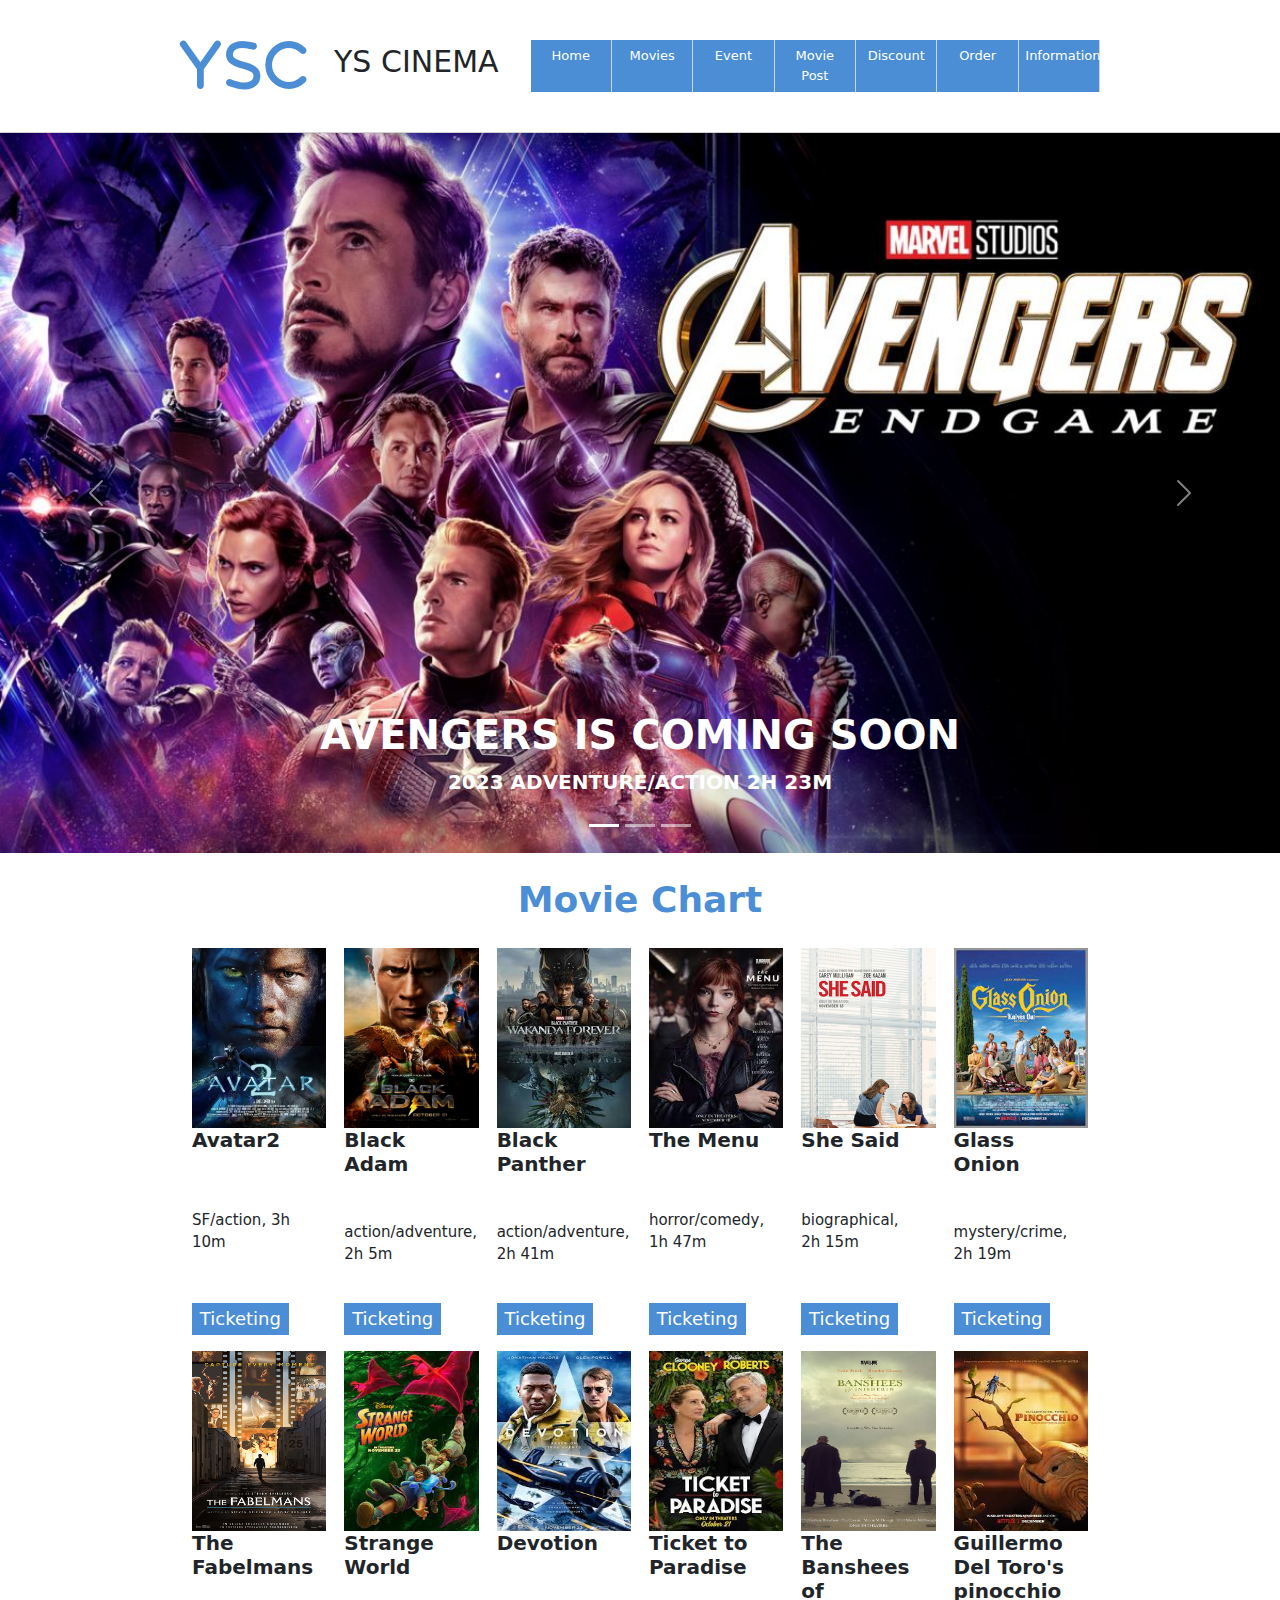
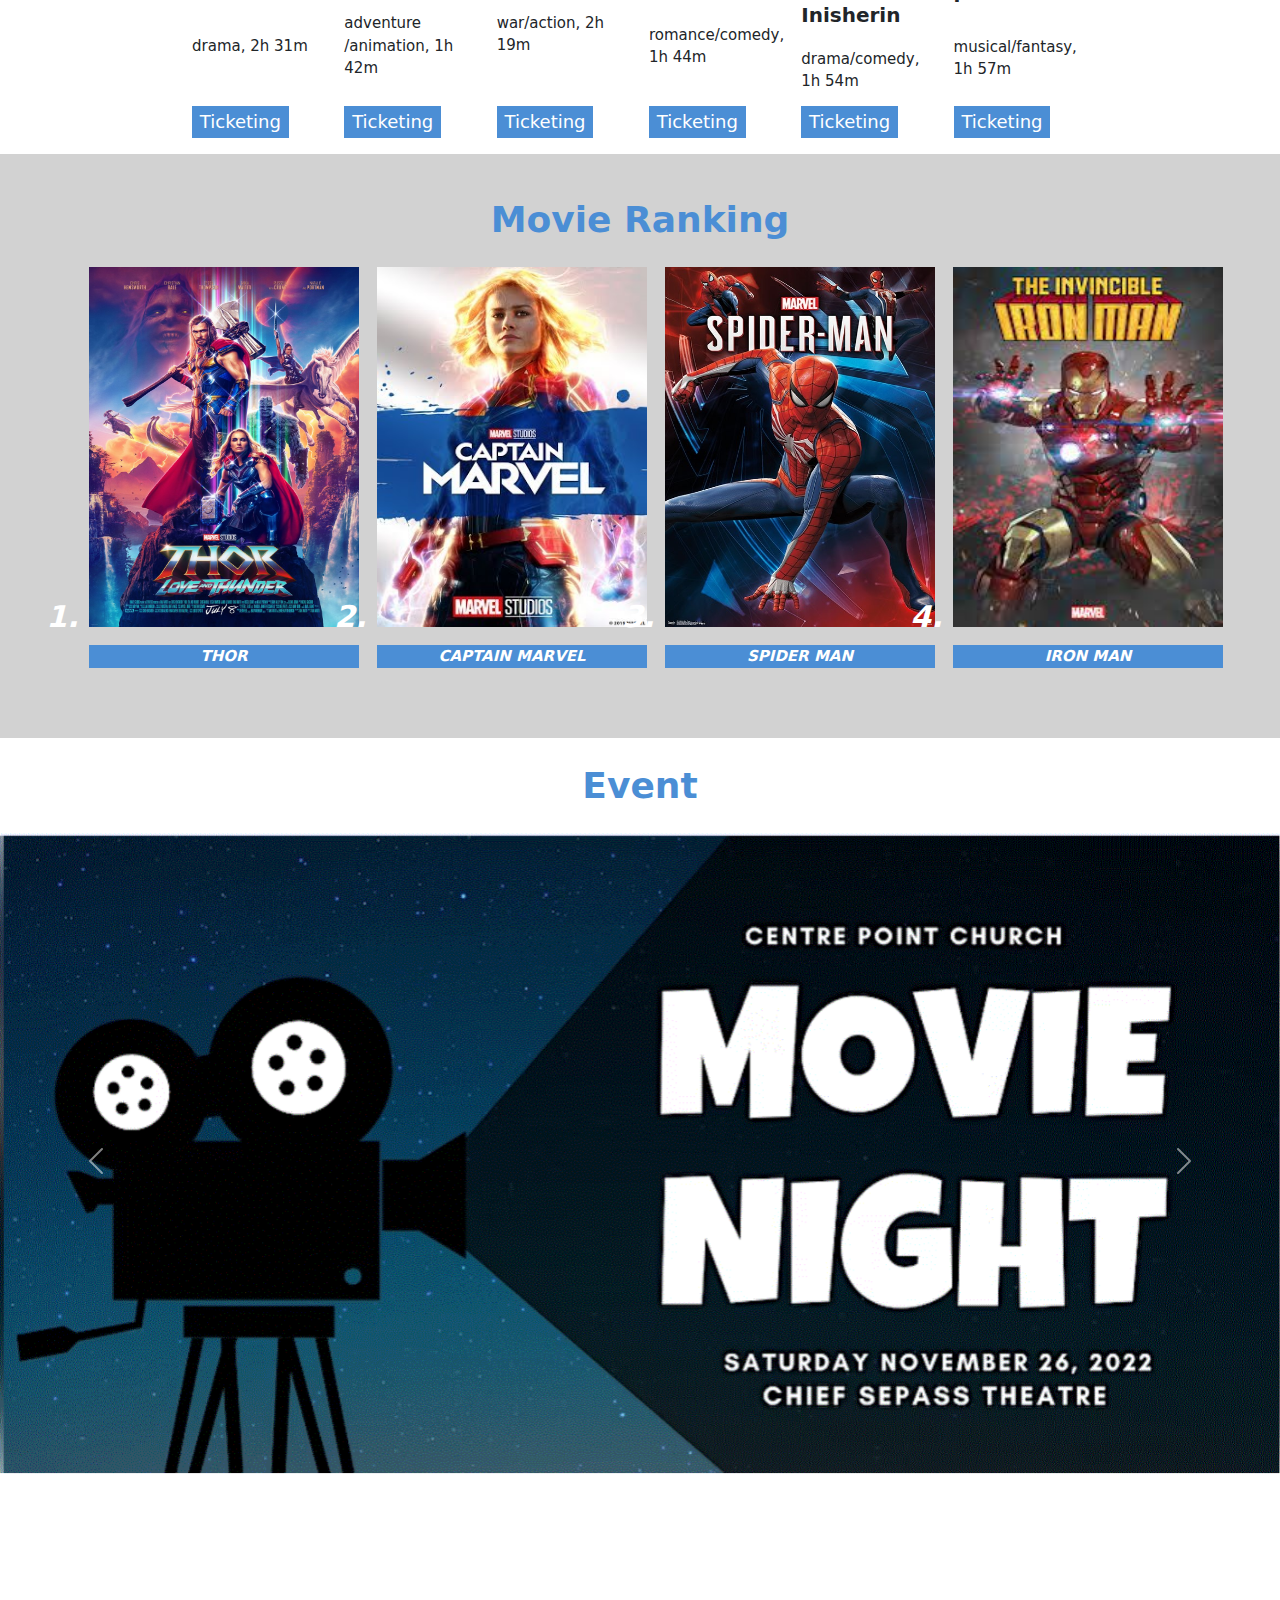
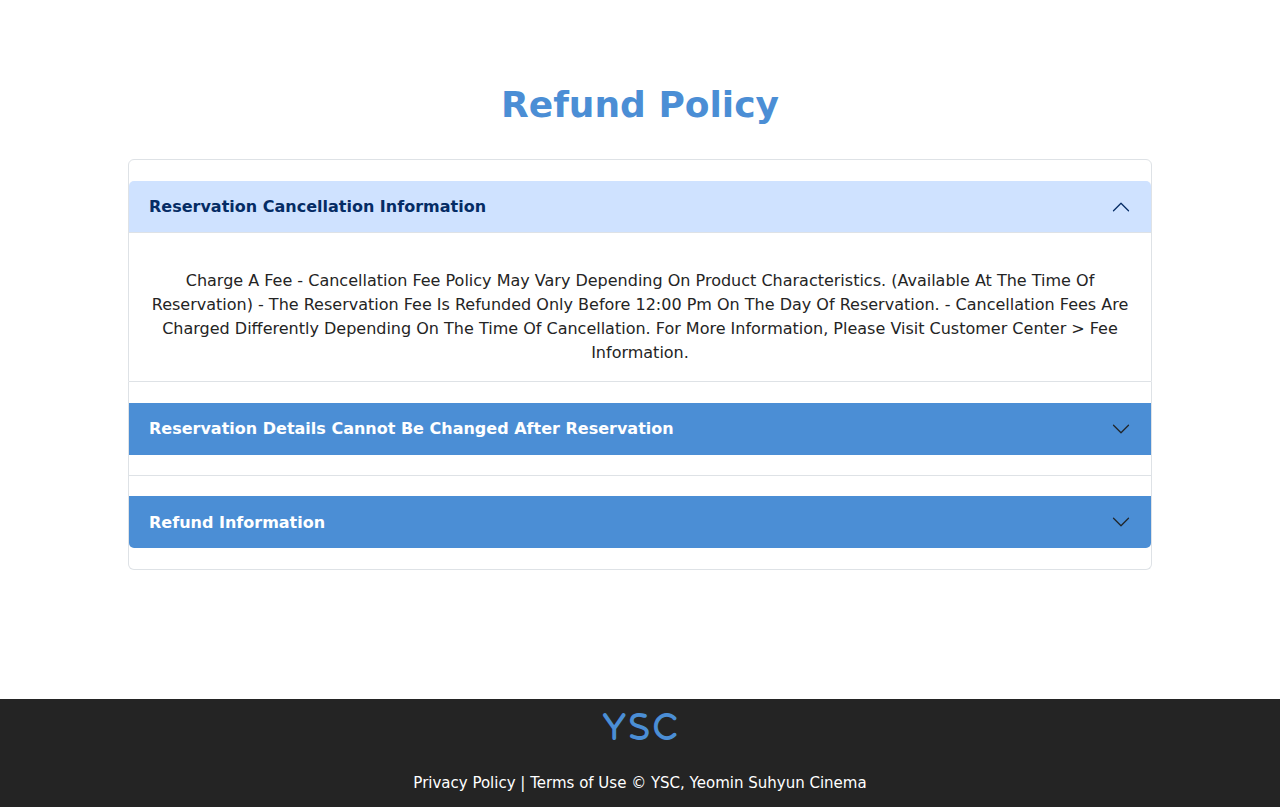
==== commit 57028594: "yeomin main html" ====
--- a/index.html
+++ b/index.html
@@ -1,189 +1,312 @@
-<!DOCTYPE html>
-<html lang="en">
-<head>
-    <meta charset="UTF-8">
-    <meta http-equiv="X-UA-Compatible" content="IE=edge">
-    <meta name="viewport" content="width=device-width, initial-scale=1.0">
-    <title>Final Project - Home Page</title>
-    <link rel="stylesheet" href="https://cdnjs.cloudflare.com/ajax/libs/font-awesome/6.2.1/css/all.min.css">
-    <!-- CSS only -->
-    <link href="https://cdn.jsdelivr.net/npm/bootstrap@5.2.3/dist/css/bootstrap.min.css" rel="stylesheet">
-    <link rel="stylesheet" href="./css/style.css">
-</head>
-<body>
-    <nav>
-        <article>
-            <aside>
-                <i class="fa-solid fa-y"></i>
-                <i class="fa-solid fa-s"></i>
-                <i class="fa-solid fa-c"></i>
-            </aside>
-            <h1>YS CINEMA</h1>
-        </article>
-        <ul>
-            <li><a href="#">Home</a></li>
-            <li><a href="#movies">Movies</a></li>
-            <li><a href="#event">Event</a></li>
-            <li><a href="#moviepost">Movie Post</a></li>
-            <li><a href="#discount">Discount</a></li>
-            <li><a href="order.html" target="_blank">Order</a></li>
-            <li><a href="info.html" target="_blank">Information</a></li>
-        </ul>
-        <details>
-            <summary class="fa-solid fa-bars"></summary>
-            <ul>
-                <li><a href="#">Home</a></li>
-                <li><a href="#movies">Movies</a></li>
-                <li><a href="#event">Event</a></li>
-                <li><a href="#moviepost">Movie Post</a></li>
-                <li><a href="#discount">Discount</a></li>
-                <li><a href="order.html" target="_blank">Order</a></li>
-                <li><a href="info.html" target="_blank">Information</a></li>
-            </ul>
-        </details>
-    </nav>
-    <main>
-        <section class="movies" id="movies">
-            <h2>Movie Chart</h2>
-            <article>
-                <figure>
-                    <img src="/img/avatar.jpg" alt="avatar">
-                    <figcaption>
-                        <h5>Avatar2</h5>
-                        <small>SF/action, 3h 10m</small>
-                        <a href="#">Ticketing</a>
-                    </figcaption>
-                </figure>
-                <figure>
-                    <img src="/img/black_adam.jpg" alt="black_adam">
-                    <figcaption>
-                        <h5>Black Adam</h5>
-                        <small>action/adventure, 2h 5m</small>
-                        <a href="#">Ticketing</a>
-                    </figcaption>
-                </figure>
-                <figure>
-                    <img src="/img/black_panther.jpg" alt="black_panther">
-                    <figcaption>
-                        <h5>Black Panther</h5>
-                        <small>action/adventure, 2h 41m</small>
-                        <a href="#">Ticketing</a>
-                    </figcaption>
-                </figure>
-                <figure>
-                    <img src="/img/the_menu.jpg" alt="menu">
-                    <figcaption>
-                        <h5>The Menu</h5>
-                        <small>horror/comedy, 1h 47m</small>
-                        <a href="#">Ticketing</a>
-                    </figcaption>
-                </figure>
-                <figure>
-                    <img src="/img/she_said.jpg" alt="she_said">
-                    <figcaption>
-                        <h5>She Said</h5>
-                        <small>biographical, 2h 15m</small>
-                        <a href="#">Ticketing</a>
-                    </figcaption>
-                </figure>
-                <figure>
-                    <img src="/img/glass_onion.jpg" alt="glass_onion">
-                    <figcaption>
-                        <h5>Glass Onion</h5>
-                        <small>mystery/crime, 2h 19m</small>
-                        <a href="#">Ticketing</a>
-                    </figcaption>
-                </figure>
-                <figure>
-                    <img src="/img/fabelmans.jpg" alt="fabelmans">
-                    <figcaption>
-                        <h5>The Fabelmans</h5>
-                        <small>drama, 2h 31m</small>
-                        <a href="#">Ticketing</a>
-                    </figcaption>
-                </figure>
-                <figure>
-                    <img src="/img/strange_world.jpg" alt="strange_world">
-                    <figcaption>
-                        <h5>Strange World</h5>
-                        <small>adventure /animation, 1h 42m</small>
-                        <a href="#">Ticketing</a>
-                    </figcaption>
-                </figure>
-                <figure>
-                    <img src="/img/devotion.jpg" alt="devotion">
-                    <figcaption>
-                        <h5>Devotion</h5>
-                        <small>war/action, 2h 19m</small>
-                        <a href="#">Ticketing</a>
-                    </figcaption>
-                </figure>
-                <figure>
-                    <img src="/img/ticket_to_paradise.jpg" alt="ticket_to_paradise">
-                    <figcaption>
-                        <h5>Ticket to Paradise</h5>
-                        <small>romance/comedy, 1h 44m</small>
-                        <a href="#">Ticketing</a>
-                    </figcaption>
-                </figure>
-                <figure>
-                    <img src="/img/banshees.jpg" alt="banshees">
-                    <figcaption>
-                        <h5>The Banshees of Inisherin</h5>
-                        <small>drama/comedy, 1h 54m</small>
-                        <a href="#">Ticketing</a>
-                    </figcaption>
-                </figure>
-                <figure>
-                    <img src="/img/pinocchio.jpg" alt="pinocchio">
-                    <figcaption>
-                        <h5>Guillermo Del Toro's pinocchio</h5>
-                        <small>musical/fantasy, 1h 57m</small>
-                        <a href="#">Ticketing</a>
-                    </figcaption>
-                </figure>
-            </article>
-        </section>
-        <section class="event" id="event">
-            <h2>Event</h2>
-            <article id="carouselExampleControlsNoTouching" class="carousel slide" data-bs-touch="false">
-                <section class="carousel-inner">
-                  <figure class="carousel-item active">
-                    <img src="/img/event1.GIF" class="d-block w-100" alt="event1">
-                  </figure>
-                  <figure class="carousel-item">
-                    <img src="/img/event2.GIF" class="d-block w-100" alt="event2">
-                  </figure>
-                  <figure class="carousel-item">
-                    <img src="/img/event3.GIF" class="d-block w-100" alt="event3">
-                  </figure>
-                </section>
-                <button class="carousel-control-prev" type="button" data-bs-target="#carouselExampleControlsNoTouching" data-bs-slide="prev">
-                  <span class="carousel-control-prev-icon" aria-hidden="true"></span>
-                  <span class="visually-hidden">Previous</span>
-                </button>
-                <button class="carousel-control-next" type="button" data-bs-target="#carouselExampleControlsNoTouching" data-bs-slide="next">
-                  <span class="carousel-control-next-icon" aria-hidden="true"></span>
-                  <span class="visually-hidden">Next</span>
-                </button>
-            </article>
-        </section>
-    </main>
-    <footer>
-        <article>
-            <aside>
-                <i class="fa-solid fa-y"></i>
-                <i class="fa-solid fa-s"></i>
-                <i class="fa-solid fa-c"></i>
-            </aside>
-        </article>
-        <section>
-            <a href="#">Privacy Policy</a> |
-            <a href="#">Terms of Use</a>
-            &copy; YSC, Yeomin Suhyun Cinema
-        </section>
-    </footer>
-    <!-- JavaScript Bundle with Popper -->
-    <script src="https://cdn.jsdelivr.net/npm/bootstrap@5.2.3/dist/js/bootstrap.bundle.min.js"></script>
-</body>
+<!DOCTYPE html>
+<html lang="en">
+<head>
+    <meta charset="UTF-8">
+    <meta http-equiv="X-UA-Compatible" content="IE=edge">
+    <meta name="viewport" content="width=device-width, initial-scale=1.0">
+    <title>Final Project - Home Page</title>
+    <link rel="stylesheet" href="https://cdnjs.cloudflare.com/ajax/libs/font-awesome/6.2.1/css/all.min.css">
+    <!-- CSS only -->
+    <link href="https://cdn.jsdelivr.net/npm/bootstrap@5.2.3/dist/css/bootstrap.min.css" rel="stylesheet">
+    <link rel="stylesheet" href="./css/style.css">
+</head>
+<body>
+    <nav>
+        <article>
+            <aside>
+                <i class="fa-solid fa-y"></i>
+                <i class="fa-solid fa-s"></i>
+                <i class="fa-solid fa-c"></i>
+            </aside>
+            <h1>YS CINEMA</h1>
+        </article>
+        <ul>
+            <li><a href="#">Home</a></li>
+            <li><a href="#movies">Movies</a></li>
+            <li><a href="#event">Event</a></li>
+            <li><a href="#moviepost">Movie Post</a></li>
+            <li><a href="#discount">Discount</a></li>
+            <li><a href="order.html" target="_blank">Order</a></li>
+            <li><a href="info.html" target="_blank">Information</a></li>
+        </ul>
+        <details>
+            <summary class="fa-solid fa-bars"></summary>
+            <ul>
+                <li><a href="#">Home</a></li>
+                <li><a href="#movies">Movies</a></li>
+                <li><a href="#event">Event</a></li>
+                <li><a href="#moviepost">Movie Post</a></li>
+                <li><a href="#discount">Discount</a></li>
+                <li><a href="order.html" target="_blank">Order</a></li>
+                <li><a href="info.html" target="_blank">Information</a></li>
+            </ul>
+        </details>
+    </nav>
+    <header>
+        <article id="carouselExampleCaptions" class="carousel slide" data-bs-ride="false">
+            <aside class="carousel-indicators">
+              <button type="button" data-bs-target="#carouselExampleCaptions" data-bs-slide-to="0" class="active" aria-current="true" aria-label="Slide 1"></button>
+              <button type="button" data-bs-target="#carouselExampleCaptions" data-bs-slide-to="1" aria-label="Slide 2"></button>
+              <button type="button" data-bs-target="#carouselExampleCaptions" data-bs-slide-to="2" aria-label="Slide 3"></button>
+            </aside>
+            <article class="carousel-inner">
+              <aside class="carousel-item active">
+                <img src="/img/header1.jpeg" class="d-block w-100" alt="header1">
+                <article class="carousel-caption d-none d-md-block">
+                  <h5>avengers is coming soon</h5>
+                  <p>2023 adventure/action 2h 23m </p>
+                </article>
+              </aside>
+              <aside class="carousel-item">
+                <img src="/img/header2.jpeg" class="d-block w-100" alt="header2">
+                <article class="carousel-caption d-none d-md-block">
+                  <h5>Black panther is on the screen</h5>
+                  <p>2022 adventure/action 2h 41m</p>
+                </article>
+              </aisde>
+              <aside class="carousel-item">
+                <img src="/img/header3.jpeg" class="d-block w-100" alt="header3">
+                <article class="carousel-caption d-none d-md-block">
+                  <h5>doctor strange is coming soon</h5>
+                  <p>2024 adventure/action 2h 50m</p>
+                </article>
+              </aside>
+            </article>
+            <button class="carousel-control-prev" type="button" data-bs-target="#carouselExampleCaptions" data-bs-slide="prev">
+              <span class="carousel-control-prev-icon" aria-hidden="true"></span>
+              <span class="visually-hidden">Previous</span>
+            </button>
+            <button class="carousel-control-next" type="button" data-bs-target="#carouselExampleCaptions" data-bs-slide="next">
+              <span class="carousel-control-next-icon" aria-hidden="true"></span>
+              <span class="visually-hidden">Next</span>
+            </button>
+        </article>
+    </header>   
+    <main>
+        <section class="movies" id="movies">
+            <h2>Movie Chart</h2>
+            <article>
+                <figure>
+                    <img src="/img/avatar.jpg" alt="avatar">
+                    <figcaption>
+                        <h5>Avatar2</h5>
+                        <small>SF/action, 3h 10m</small>
+                        <a href="#">Ticketing</a>
+                    </figcaption>
+                </figure>
+                <figure>
+                    <img src="/img/black_adam.jpg" alt="black_adam">
+                    <figcaption>
+                        <h5>Black Adam</h5>
+                        <small>action/adventure, 2h 5m</small>
+                        <a href="#">Ticketing</a>
+                    </figcaption>
+                </figure>
+                <figure>
+                    <img src="/img/black_panther.jpg" alt="black_panther">
+                    <figcaption>
+                        <h5>Black Panther</h5>
+                        <small>action/adventure, 2h 41m</small>
+                        <a href="#">Ticketing</a>
+                    </figcaption>
+                </figure>
+                <figure>
+                    <img src="/img/the_menu.jpg" alt="menu">
+                    <figcaption>
+                        <h5>The Menu</h5>
+                        <small>horror/comedy, 1h 47m</small>
+                        <a href="#">Ticketing</a>
+                    </figcaption>
+                </figure>
+                <figure>
+                    <img src="/img/she_said.jpg" alt="she_said">
+                    <figcaption>
+                        <h5>She Said</h5>
+                        <small>biographical, 2h 15m</small>
+                        <a href="#">Ticketing</a>
+                    </figcaption>
+                </figure>
+                <figure>
+                    <img src="/img/glass_onion.jpg" alt="glass_onion">
+                    <figcaption>
+                        <h5>Glass Onion</h5>
+                        <small>mystery/crime, 2h 19m</small>
+                        <a href="#">Ticketing</a>
+                    </figcaption>
+                </figure>
+                <figure>
+                    <img src="/img/fabelmans.jpg" alt="fabelmans">
+                    <figcaption>
+                        <h5>The Fabelmans</h5>
+                        <small>drama, 2h 31m</small>
+                        <a href="#">Ticketing</a>
+                    </figcaption>
+                </figure>
+                <figure>
+                    <img src="/img/strange_world.jpg" alt="strange_world">
+                    <figcaption>
+                        <h5>Strange World</h5>
+                        <small>adventure /animation, 1h 42m</small>
+                        <a href="#">Ticketing</a>
+                    </figcaption>
+                </figure>
+                <figure>
+                    <img src="/img/devotion.jpg" alt="devotion">
+                    <figcaption>
+                        <h5>Devotion</h5>
+                        <small>war/action, 2h 19m</small>
+                        <a href="#">Ticketing</a>
+                    </figcaption>
+                </figure>
+                <figure>
+                    <img src="/img/ticket_to_paradise.jpg" alt="ticket_to_paradise">
+                    <figcaption>
+                        <h5>Ticket to Paradise</h5>
+                        <small>romance/comedy, 1h 44m</small>
+                        <a href="#">Ticketing</a>
+                    </figcaption>
+                </figure>
+                <figure>
+                    <img src="/img/banshees.jpg" alt="banshees">
+                    <figcaption>
+                        <h5>The Banshees of Inisherin</h5>
+                        <small>drama/comedy, 1h 54m</small>
+                        <a href="#">Ticketing</a>
+                    </figcaption>
+                </figure>
+                <figure>
+                    <img src="/img/pinocchio.jpg" alt="pinocchio">
+                    <figcaption>
+                        <h5>Guillermo Del Toro's pinocchio</h5>
+                        <small>musical/fantasy, 1h 57m</small>
+                        <a href="#">Ticketing</a>
+                    </figcaption>
+                </figure>
+            </article>
+        </section>
+        <section class="mr" id="movieranking">
+            <article>
+              <h2>movie ranking</h2>
+            </article>
+            <section>
+              <ol>
+                <li>
+                  <figure>
+                    <img src="/img/thor.jpeg" alt="thor">
+                    <figcaption>thor</figcaption>
+                  </figure>
+                </li>
+                <li>
+                  <figure>
+                    <img src="/img/captain.jpeg" alt="captain">
+                    <figcaption>captain marvel</figcaption>
+                  </figure>
+                </li>
+                <li>
+                  <figure>
+                    <img src="/img/spiderman.jpeg" alt="spider">
+                    <figcaption>spider man</figcaption>
+                  </figure>
+                </li>
+                <li>
+                  <figure>
+                    <img src="/img/ironman.jpeg" alt="iron">
+                    <figcaption>iron man</figcaption>
+                  </figure>
+                </li>
+              </ol>
+            </section>
+          </section>
+        <section class="event" id="event">
+            <h2>Event</h2>
+            <article id="carouselExampleControlsNoTouching" class="carousel slide" data-bs-touch="false">
+                <section class="carousel-inner">
+                  <figure class="carousel-item active">
+                    <img src="/img/event1.GIF" class="d-block w-100" alt="event1">
+                  </figure>
+                  <figure class="carousel-item">
+                    <img src="/img/event2.GIF" class="d-block w-100" alt="event2">
+                  </figure>
+                  <figure class="carousel-item">
+                    <img src="/img/event3.GIF" class="d-block w-100" alt="event3">
+                  </figure>
+                </section>
+                <button class="carousel-control-prev" type="button" data-bs-target="#carouselExampleControlsNoTouching" data-bs-slide="prev">
+                  <span class="carousel-control-prev-icon" aria-hidden="true"></span>
+                  <span class="visually-hidden">Previous</span>
+                </button>
+                <button class="carousel-control-next" type="button" data-bs-target="#carouselExampleControlsNoTouching" data-bs-slide="next">
+                  <span class="carousel-control-next-icon" aria-hidden="true"></span>
+                  <span class="visually-hidden">Next</span>
+                </button>
+            </article>
+        </section>
+        <section class="refund" id="refund">
+          <h2>refund policy</h2>
+          <article class="accordion" id="accordionExample">
+            <aside class="accordion-item">
+              <h2 class="accordion-header" id="headingOne">
+                <button class="accordion-button" type="button" data-bs-toggle="collapse" data-bs-target="#collapseOne" aria-expanded="true" aria-controls="collapseOne">
+                  Reservation cancellation information
+                </button>
+              </h2>
+              <article id="collapseOne" class="accordion-collapse collapse show" aria-labelledby="headingOne" data-bs-parent="#accordionExample">
+                <section class="accordion-body">
+                  
+                    charge a fee
+                    - Cancellation fee policy may vary depending on product characteristics. (available at the time of reservation)
+                    - The reservation fee is refunded only before 12:00 pm on the day of reservation.
+                    - Cancellation fees are charged differently depending on the time of cancellation. For more information, please visit Customer Center > Fee Information.
+                </section>
+              </article>
+            </aside>
+            <aside class="accordion-item">
+              <h2 class="accordion-header" id="headingTwo">
+                <button class="accordion-button collapsed" type="button" data-bs-toggle="collapse" data-bs-target="#collapseTwo" aria-expanded="false" aria-controls="collapseTwo">
+                  Reservation details cannot be changed after reservation
+                </button>
+              </h2>
+              <article id="collapseTwo" class="accordion-collapse collapse" aria-labelledby="headingTwo" data-bs-parent="#accordionExample">
+                <section class="accordion-body">
+                    - Some changes (date/time/seat/payment, etc.) of the reservation are not allowed, so you must cancel the existing reservation and make a new reservation.
+                    However, depending on the time of cancellation, the reservation fee may not be refunded or a cancellation fee may be charged.
+                    - If you make a re-booking, the seat you previously reserved may not be guaranteed.
+                </section>
+              </article>
+            </aside>
+            <aside class="accordion-item">
+              <h2 class="accordion-header" id="headingThree">
+                <button class="accordion-button collapsed" type="button" data-bs-toggle="collapse" data-bs-target="#collapseThree" aria-expanded="false" aria-controls="collapseThree">
+                  refund information
+                </button>
+              </h2>
+              <article id="collapseThree" class="accordion-collapse collapse" aria-labelledby="headingThree" data-bs-parent="#accordionExample">
+                <section class="accordion-body">
+                  The amount excluding the shipping fee, cancellation fee according to the time of cancellation, and reservation fee will be partially canceled.
+
+                  - After 3-5 business days from the date of cancellation (based on weekdays,excluding Saturdays/Sundays/holidays), you can check with your credit card company.
+                  - Due to the personal information verification process, ticket link cannot confirm inquiries related to the card company.
+                </section>
+              </article>
+            </aside>
+          </article>
+        </section>
+    </main>
+    <footer>
+        <article>
+            <aside>
+                <i class="fa-solid fa-y"></i>
+                <i class="fa-solid fa-s"></i>
+                <i class="fa-solid fa-c"></i>
+            </aside>
+        </article>
+        <section>
+            <a href="#">Privacy Policy</a> |
+            <a href="#">Terms of Use</a>
+            &copy; YSC, Yeomin Suhyun Cinema
+        </section>
+    </footer>
+    <!-- JavaScript Bundle with Popper -->
+    <script src="https://cdn.jsdelivr.net/npm/bootstrap@5.2.3/dist/js/bootstrap.bundle.min.js"></script>
+</body>
 </html>--- a/css/style.css
+++ b/css/style.css
@@ -1,972 +1,388 @@
-@import url("https://fonts.googleapis.com/css2?family=Lora:wght@400;500;600;700&family=Noto+Sans:ital,wght@0,200;0,700;0,900;1,400&family=Raleway:ital@1&family=Roboto+Condensed:wght@300;400;700&family=Roboto:wght@300;400;500;700;900&family=Ubuntu:wght@300;400;500;700&display=swap");
+@import url("https://fonts.googleapis.com/css2?family=Mukta:wght@200;300;400;600&family=Noto+Sans:wght@500&family=Open+Sans:wght@300;400;500;600;700;800&family=Quicksand&family=Roboto:wght@100;300;400;500;700&family=Ubuntu:wght@300;400;500;700&display=swap");
 * {
   margin: 0;
   padding: 0;
 }
 
-main > section:nth-child(2) {
-  font-family: "Noto Sans", sans-serif;
-}
-
-main > section:nth-child(2) {
-  background-color: rgb(210, 210, 210);
-}
-
+main > section:nth-child(2),
 main > section:nth-child(4) {
   background-color: rgb(210, 210, 210);
 }
 
-@media (min-width: 200px) {
-  nav {
-    display: flex;
-    flex-direction: space-evenly;
-    width: 100%;
-    padding: 3%;
-    align-items: center;
-  }
-  nav > ul {
-    display: none;
-  }
-  nav h1 {
-    color: dimgray;
-    text-transform: uppercase;
-  }
-  nav > aside {
-    display: flex;
-    flex-direction: space-between;
-    align-items: center;
-  }
-  details {
-    position: absolute;
-    text-align: right;
-    padding-right: 10%;
-    width: 75%;
-  }
-  details ul {
-    position: absolute;
-    width: 100%;
-    display: flex;
-    flex-direction: column;
-    background-color: white;
-  }
-  details li {
-    display: flex;
-    padding-right: 14%;
-    width: 100%;
-  }
-  details a:hover {
-    color: rgb(75, 142, 213);
-  }
-  details a {
-    width: 100%;
-    color: dimgray;
-    font-weight: 600;
-    font-size: 18px;
-    text-decoration: none;
-    padding: 1%;
-    text-transform: capitalize;
-  }
-  details summary {
-    font-size: 24px;
-    color: dimgray;
-    padding-bottom: 5%;
-    padding-right: 0;
-  }
-  header {
-    background-image: url(/img/info-header.jpg);
-    background-repeat: no-repeat;
-    background-size: cover;
-    background-position: top;
-    height: 20vh;
-  }
-  header > article {
-    background-color: rgba(50, 50, 50, 0.6);
-    width: 100%;
-    height: 100%;
-    display: flex;
-    flex-direction: column;
-    align-items: center;
-    justify-content: center;
-  }
-  header h1 {
-    color: rgb(210, 210, 210);
-    font-size: 20px;
-    text-transform: capitalize;
-    font-weight: 600;
-  }
-  header p {
-    color: white;
-    width: 60%;
-    text-align: center;
-    font-size: 12px;
-  }
-  header a {
-    color: white;
-    background-color: rgb(75, 142, 213);
-    padding: 2%;
-    text-decoration: none;
-    text-transform: uppercase;
-    font-size: 12px;
-  }
-  header a:hover {
-    color: rgb(75, 142, 213);
-    background-color: rgb(210, 210, 210);
-    font-weight: 600;
-  }
-  main {
-    display: flex;
-    flex-direction: column;
-    align-items: center;
-    row-gap: 6vh;
-  }
-  h2 {
-    color: rgb(75, 142, 213);
-    font-weight: 600;
-    text-align: center;
-    padding-bottom: 3vh;
-    padding-top: 3vh;
-    text-transform: capitalize;
-  }
-  .history {
-    display: flex;
-    flex-direction: column;
-  }
-  .history > section {
-    display: flex;
-    flex-direction: column;
-    row-gap: 3vh;
-  }
-  .history h5 {
-    color: black;
-    text-transform: capitalize;
-  }
-  .history p {
-    color: dimgray;
-    text-transform: capitalize;
-    font-size: 14px;
-    text-align: justify;
-  }
-  .history a {
-    color: whitesmoke;
-    border: none;
-    background-color: rgb(75, 142, 213);
-    text-transform: uppercase;
-    font-size: 14px;
-  }
-  .history a:hover {
-    color: rgb(75, 142, 213);
-    background-color: rgb(210, 210, 210);
-  }
-  .card > aside {
-    display: flex;
-    flex-direction: column;
-    align-items: center;
-  }
-  .location {
-    width: 100%;
-    display: flex;
-    flex-direction: column;
-    justify-content: center;
-    align-items: center;
-  }
-  .location .map > section {
-    display: flex;
-    flex-direction: column;
-    align-items: center;
-    row-gap: 3vh;
-  }
-  .location .map > section > aside > article {
-    display: flex;
-    flex-direction: row;
-    -moz-column-gap: 2vh;
-         column-gap: 2vh;
-    justify-content: space-between;
-    width: 25vh;
-  }
-  .location .map > section i, .location .map > section p {
-    color: black;
-    font-weight: 600;
-  }
-  .location .map > article {
-    display: flex;
-    flex-direction: column;
-    justify-content: center;
-    row-gap: 1vh;
-    padding-left: 2%;
-    padding-right: 2%;
-    padding-bottom: 5vh;
-  }
-  .location .map > article h5 {
-    text-align: center;
-    font-weight: 500;
-    padding-top: 2vh;
-  }
-  .location .map > article .progress-bar {
-    text-transform: capitalize;
-    font-size: 11px;
-    font-weight: 500;
-  }
-  .location iframe {
-    width: 80%;
-    height: 30vh;
-  }
-  .sign > form {
-    display: flex;
-    flex-direction: column;
-    justify-content: center;
-    width: 30vh;
-  }
-  .sign > form label {
-    color: dimgray;
-    font-weight: 600;
-    font-size: 12px;
-  }
-  .sign > form ::-moz-placeholder {
-    color: rgb(210, 210, 210);
-    font-size: 12px;
-  }
-  .sign > form :-ms-input-placeholder {
-    color: rgb(210, 210, 210);
-    font-size: 12px;
-  }
-  .sign > form ::placeholder {
-    color: rgb(210, 210, 210);
-    font-size: 12px;
-  }
-  .sign [type=submit] {
-    background-color: rgb(75, 142, 213);
-    color: whitesmoke;
-    text-transform: uppercase;
-    font-size: 14px;
-  }
-  .sign .col-12:last-child {
-    display: flex;
-    justify-content: center;
-  }
-  .join > article {
-    display: flex;
-    flex-direction: column;
-    justify-content: center;
-    align-items: center;
-  }
-  .join > article > aside {
-    padding-top: 3vh;
-    padding-bottom: 5vh;
-    width: 80%;
-    display: flex;
-    flex-direction: column;
-    row-gap: 2vh;
-    justify-content: center;
-    align-items: center;
-  }
-  .join > article > aside > article {
-    background-color: navy;
-    width: 30vh;
-    height: 30vh;
-    display: flex;
-    flex-direction: column;
-    align-items: center;
-    justify-content: center;
-    row-gap: 2vh;
-  }
-  .join > article > aside > article a {
-    color: white;
-    border: 2px solid white;
-    text-decoration: none;
-    padding: 3%;
-    font-size: 14px;
-  }
-  .join > article > aside > article p {
-    color: white;
-    font-size: 12px;
-  }
-  .join > article > aside > article h4 {
-    color: yellow;
-    font-weight: 600;
-    text-transform: uppercase;
-  }
-  .join > article > section {
-    display: flex;
-    flex-direction: column;
-    justify-content: center;
-    align-items: center;
-  }
-  .join > article > section > article {
-    width: 85%;
-    display: flex;
-    flex-direction: column;
-    align-items: center;
-    padding-left: 2%;
-    padding-right: 2%;
-  }
-  .join > article > section > article h3 {
-    color: navy;
-    text-transform: uppercase;
-    font-size: 18px;
-  }
-  .join > article > section > article span {
-    color: yellow;
-  }
-  .join > article > section > article p {
-    color: dimgray;
-    text-transform: capitalize;
-    font-size: 15px;
-  }
-  .join > article > section > article blockquote {
-    color: navy;
-    font-size: 12px;
-    width: 90%;
-  }
-  .join > article > section > article a {
-    background-color: rgb(75, 142, 213);
-    color: white;
-    text-decoration: none;
-    padding: 3%;
-    font-size: 14px;
-    text-transform: uppercase;
-  }
-  .join img {
-    width: 38vh;
-    height: 20vh;
-  }
-  .health {
-    display: flex;
-    flex-direction: column;
-  }
-  .health > section {
-    display: flex;
-    flex-direction: column;
-    justify-content: center;
-    align-items: center;
-  }
-  .health > section p {
-    width: 80%;
-    color: rgb(210, 210, 210);
-    text-transform: capitalize;
-    font-size: 14px;
-  }
-  .health > article {
-    display: flex;
-    flex-direction: column;
-    row-gap: 3vh;
-    align-items: center;
-    padding-bottom: 5vh;
-  }
-  .health > article figure {
-    width: 9vh;
-    display: flex;
-    justify-content: center;
-    padding: 5%;
-    border: 3px solid rgb(75, 142, 213);
-    border-radius: 50px;
-  }
-  .health > article i {
-    color: rgb(75, 142, 213);
-    padding: 3%;
-    background-color: white;
-    font-size: 30px;
-  }
-  .health > article p {
-    color: dimgray;
-    text-transform: uppercase;
-    font-size: 12px;
-    font-weight: 600;
-  }
-  .health > article > aside {
-    display: flex;
-    flex-direction: column;
-    align-items: center;
-    justify-content: center;
-    border: 1px solid rgb(210, 210, 210);
-    padding: 5%;
-    height: 20vh;
-    width: 80%;
-  }
-  footer {
-    display: flex;
-    justify-content: center;
-    background-color: rgb(210, 210, 210);
-    align-items: center;
-  }
-  footer p {
-    font-size: 15px;
-    font-weight: 500;
-    padding-top: 2%;
-  }
-}
-@media (min-width: 600px) {
-  h2 {
-    font-size: 35px;
-  }
-  nav h1 {
-    font-size: 40px;
-    padding-left: 3%;
-  }
-  nav details {
-    padding: 0;
-  }
-  nav details > summary {
-    font-size: 40px;
-    padding-top: 3%;
-    padding-right: 7%;
-  }
-  nav details li {
-    padding-right: 8%;
-  }
-  nav details a {
-    font-size: 30px;
-  }
-  header > article h1 {
-    font-size: 32px;
-  }
-  header > article p {
-    font-size: 20px;
-    width: 100%;
-  }
-  header > article a {
-    font-size: 18px;
-    padding-top: 2%;
-  }
-  .history {
-    display: flex;
-    width: 100%;
-    align-items: center;
-  }
-  .history > section {
-    display: flex;
-    flex-direction: row !important;
-    justify-content: space-evenly;
-    width: 90%;
-    flex-wrap: wrap;
-  }
-  .history > section > article {
-    width: 30% !important;
-  }
-  .map {
-    display: flex;
-    flex-direction: row;
-    width: 90%;
-    height: 35vh;
-  }
-  .map > section {
-    width: 60%;
-  }
-  .map > section > iframe {
-    width: 30vh;
-    height: 20vh;
-  }
-  .map > section > aside {
-    width: 30vh;
-    padding: 2%;
-    padding-left: 8%;
-  }
-  .map > section > aside > article p {
-    padding-left: 20%;
-    font-size: 20px;
-  }
-  .map > section > aside i {
-    font-size: 20px;
-  }
-  .map > article {
-    width: 40%;
-    height: 80%;
-  }
-  .map > article h5 {
-    font-size: 25px;
-  }
-  .progress {
-    height: 20%;
-  }
-  .progress-bar {
-    font-size: 30px;
-  }
-  .sign {
-    width: 90%;
-    display: flex;
-    flex-direction: column;
-    justify-content: center;
-    align-items: center;
-  }
-  .sign label {
-    font-size: 18px !important;
-  }
-  .sign form {
-    width: 80% !important;
-  }
-  .sign form > label {
-    font-size: 30px;
-  }
-  [type=submit] {
-    font-size: 20px !important;
-    padding-left: 3%;
-    padding-right: 3%;
-  }
-  .col-md-6 {
-    width: 100%;
-  }
-  .join {
-    width: 100%;
-    height: 110vh;
-  }
-  .join > article > section > article {
-    width: 100%;
-    height: 20vh;
-  }
-  .join > article > section > article h3 {
-    font-size: 60px !important;
-  }
-  .join > article > section > article p {
-    font-size: 25px !important;
-  }
-  .join > article > section > article a {
-    font-size: 25px !important;
-  }
-  .join > article img {
-    width: 50vh;
-    height: 30vh;
-  }
-  .join > article > aside {
-    padding-top: 20% !important;
-    display: flex;
-    flex-direction: row !important;
-    -moz-column-gap: 3vh;
-         column-gap: 3vh;
-  }
-  .join > article > aside > article {
-    width: 30%;
-    padding: 2%;
-  }
-  .join > article > aside > article h4 {
-    font-size: 30px;
-  }
-  .join > article > aside > article p {
-    font-size: 20px !important;
-  }
-  .join > article > aside > article a {
-    font-size: 25px !important;
-  }
-  blockquote {
-    font-size: 20px !important;
-    width: 80% !important;
-    text-align: justify !important;
-    padding-top: 1%;
-    padding-bottom: 3%;
-  }
-  .health {
-    padding-bottom: 5%;
-  }
-  .health p {
-    font-size: 20px !important;
-    width: 100%;
-    text-align: center;
-  }
-  .health > article {
-    flex-direction: row !important;
-    -moz-column-gap: 2vh;
-         column-gap: 2vh;
-  }
-  .health > article > aside {
-    width: 100% !important;
-    align-items: center !important;
-    padding: 2% !important;
-  }
-  footer {
-    display: flex;
-    justify-content: center;
-    font-size: 18px;
-    background-color: rgb(210, 210, 210);
-    align-items: center;
-  }
-  footer p {
-    font-size: 18px;
-    font-weight: 500;
-    padding-top: 2%;
-  }
-}
+main {
+  display: flex;
+  flex-direction: column;
+}
+
+h2 {
+  color: rgb(75, 142, 213);
+}
+
 nav {
-  display: flex;
-  flex-direction: space-evenly;
-  width: 100%;
-  padding: 3%;
-  align-items: center;
+  padding: 1%;
+  display: flex;
+  align-items: center;
+  justify-content: space-between;
+  border-bottom: 1px solid rgb(210, 210, 210);
+}
+nav > article {
+  display: flex;
+  -moz-column-gap: 3vh;
+       column-gap: 3vh;
+  align-items: center;
+}
+nav i {
+  font-size: 40px;
+  color: rgb(75, 142, 213);
+}
+nav h1 {
+  font-size: 20px;
 }
 nav > ul {
   display: none;
 }
+nav summary {
+  font-size: 30px;
+}
+nav details {
+  position: absolute;
+  width: 98%;
+  text-align: right;
+}
+nav details > ul {
+  position: absolute;
+  background-color: white;
+  display: flex;
+  flex-direction: column;
+  align-items: flex-start;
+  width: 100%;
+}
+nav details li {
+  width: 100%;
+  display: flex;
+}
+nav details a {
+  padding: 3%;
+  width: 100%;
+  text-decoration: none;
+  color: rgb(75, 142, 213);
+  border-bottom: 0.5px solid whitesmoke;
+}
+
+h2 {
+  font-size: 30px;
+  font-weight: 600;
+  padding-top: 2%;
+}
+
+footer {
+  background-color: rgb(36, 36, 36);
+  color: white;
+  font-size: 12px;
+  text-align: center;
+  padding: 2%;
+  display: flex;
+  flex-direction: column;
+  row-gap: 3vh;
+}
+footer i {
+  color: rgb(75, 142, 213);
+  font-size: 25px;
+}
+footer a {
+  color: white;
+  text-decoration: none;
+  font-size: 12px;
+}
+
+.movies {
+  display: flex;
+  flex-direction: column;
+  row-gap: 2vh;
+  align-items: center;
+}
+.movies article {
+  display: flex;
+  flex-wrap: wrap;
+  justify-content: space-between;
+}
+.movies figure {
+  width: 32%;
+}
+.movies img {
+  width: 100%;
+  height: 18vh;
+}
+.movies figcaption {
+  display: flex;
+  flex-direction: column;
+  justify-content: space-between;
+  height: 20vh;
+}
+.movies h5 {
+  font-size: 15px;
+  font-weight: 600;
+}
+.movies small {
+  font-size: 10px;
+}
+.movies a {
+  text-decoration: none;
+  background-color: rgb(75, 142, 213);
+  color: white;
+  font-size: 13px;
+  width: 75%;
+  text-align: center;
+  padding: 2%;
+}
+
+.event {
+  display: flex;
+  flex-direction: column;
+  align-items: center;
+  row-gap: 2vh;
+}
+
+header {
+  width: 100%;
+}
+
+.mr {
+  display: flex;
+  flex-direction: column;
+  row-gap: 2vh;
+  align-items: center;
+  justify-content: center;
+  padding-top: 3%;
+  padding-bottom: 3%;
+}
+.mr img {
+  width: 20vh;
+  height: 30vh;
+}
+.mr h2 {
+  text-align: center;
+  text-transform: capitalize;
+}
+.mr li {
+  color: white;
+  font-size: 30px;
+  text-align: center;
+  font-weight: 600;
+  font-style: italic;
+}
+.mr ol figure {
+  display: flex;
+  flex-direction: column;
+  row-gap: 2vh;
+}
+.mr figcaption {
+  text-align: center;
+  color: white;
+  font-weight: 600;
+  text-transform: uppercase;
+  background-color: rgb(75, 142, 213);
+  font-size: 15px;
+}
+
+.refund {
+  width: 100%;
+  height: 90vh;
+  display: flex;
+  flex-direction: column;
+  justify-content: center;
+  background-color: white !important;
+  padding-top: 3%;
+}
+.refund h2 {
+  text-align: center;
+  padding-bottom: 2%;
+  text-transform: capitalize;
+}
+
+.accordion-button {
+  background-color: rgb(75, 142, 213);
+  font-weight: 600;
+  text-transform: capitalize;
+  color: white;
+}
+
+.accordion-body {
+  text-align: center !important;
+  line-height: 1.5;
+  text-transform: capitalize;
+  font-weight: 500;
+  color: rgb(36, 36, 36);
+}
+
+nav i {
+  font-size: 50px;
+}
 nav h1 {
-  color: dimgray;
-  text-transform: uppercase;
-}
-nav > aside {
-  display: flex;
-  flex-direction: space-between;
-  align-items: center;
-}
-
-details {
-  position: absolute;
-  text-align: right;
-  padding-right: 10%;
-  width: 75%;
-}
-details ul {
-  position: absolute;
-  width: 100%;
-  display: flex;
-  flex-direction: column;
-  background-color: white;
-}
-details li {
-  display: flex;
-  padding-right: 14%;
-  width: 100%;
-}
-details a:hover {
-  color: rgb(75, 142, 213);
-}
-details a {
-  width: 100%;
-  color: dimgray;
-  font-weight: 600;
+  font-size: 30px;
+}
+nav summary {
+  font-size: 45px;
+}
+nav details a {
+  font-size: 25px;
+}
+
+h2 {
+  font-size: 36px;
+}
+
+footer {
+  padding: 1%;
+  font-size: 15px;
+}
+footer i {
+  font-size: 30px;
+}
+footer a {
+  font-size: 15px;
+}
+
+.movies article {
+  width: 90%;
+}
+.movies figcaption {
+  height: 23vh;
+  width: 90%;
+}
+.movies h5 {
+  font-size: 20px;
+}
+.movies small {
+  font-size: 15px;
+}
+.movies a {
+  padding: 2%;
+  width: 60%;
   font-size: 18px;
-  text-decoration: none;
-  padding: 1%;
-  text-transform: capitalize;
-}
-details summary {
-  font-size: 24px;
-  color: dimgray;
-  padding-bottom: 5%;
-  padding-right: 0;
-}
-
-header {
-  background-image: url(/img/info-header.jpg);
-  background-repeat: no-repeat;
-  background-size: cover;
-  background-position: top;
-  height: 20vh;
-}
-header > article {
-  background-color: rgba(50, 50, 50, 0.6);
-  width: 100%;
-  height: 100%;
-  display: flex;
-  flex-direction: column;
-  align-items: center;
-  justify-content: center;
-}
-header h1 {
-  color: rgb(210, 210, 210);
-  font-size: 20px;
-  text-transform: capitalize;
-  font-weight: 600;
-}
-header p {
-  color: white;
-  width: 60%;
-  text-align: center;
-  font-size: 12px;
-}
-header a {
-  color: white;
-  background-color: rgb(75, 142, 213);
-  padding: 2%;
-  text-decoration: none;
-  text-transform: uppercase;
-  font-size: 12px;
-}
-header a:hover {
-  color: rgb(75, 142, 213);
-  background-color: rgb(210, 210, 210);
-  font-weight: 600;
-}
-
-main {
-  display: flex;
-  flex-direction: column;
-  align-items: center;
-  row-gap: 6vh;
-}
-
-h2 {
-  color: rgb(75, 142, 213);
-  font-weight: 600;
-  text-align: center;
-  padding-bottom: 3vh;
-  padding-top: 3vh;
-  text-transform: capitalize;
-}
-
-.history {
-  display: flex;
-  flex-direction: column;
-}
-.history > section {
-  display: flex;
-  flex-direction: column;
-  row-gap: 3vh;
-}
-.history h5 {
-  color: black;
-  text-transform: capitalize;
-}
-.history p {
-  color: dimgray;
-  text-transform: capitalize;
-  font-size: 14px;
-  text-align: justify;
-}
-.history a {
-  color: whitesmoke;
-  border: none;
-  background-color: rgb(75, 142, 213);
-  text-transform: uppercase;
-  font-size: 14px;
-}
-.history a:hover {
-  color: rgb(75, 142, 213);
-  background-color: rgb(210, 210, 210);
-}
-
-.card > aside {
-  display: flex;
-  flex-direction: column;
-  align-items: center;
-}
-
-.location {
-  width: 100%;
-  display: flex;
-  flex-direction: column;
-  justify-content: center;
-  align-items: center;
-}
-.location .map > section {
-  display: flex;
-  flex-direction: column;
-  align-items: center;
-  row-gap: 3vh;
-}
-.location .map > section > aside > article {
+}
+.movies img {
+  width: 100%;
+  height: 17vh;
+}
+
+.mr {
+  display: flex;
+  flex-direction: column;
+  justify-content: center;
+  align-items: center;
+}
+.mr > section {
+  display: flex;
+  flex-direction: row;
+  justify-content: center;
+  width: 90%;
+}
+.mr > section > ol {
   display: flex;
   flex-direction: row;
   -moz-column-gap: 2vh;
        column-gap: 2vh;
-  justify-content: space-between;
-  width: 25vh;
-}
-.location .map > section i, .location .map > section p {
-  color: black;
-  font-weight: 600;
-}
-.location .map > article {
-  display: flex;
-  flex-direction: column;
-  justify-content: center;
-  row-gap: 1vh;
-  padding-left: 2%;
-  padding-right: 2%;
-  padding-bottom: 5vh;
-}
-.location .map > article h5 {
-  text-align: center;
-  font-weight: 500;
-  padding-top: 2vh;
-}
-.location .map > article .progress-bar {
-  text-transform: capitalize;
-  font-size: 11px;
-  font-weight: 500;
-}
-.location iframe {
+}
+.mr > section img {
+  width: 10vh;
+  height: 15vh;
+}
+
+header {
+  width: 100%;
+}
+header h5 {
+  font-weight: 600;
+  font-size: 40px;
+  text-transform: uppercase;
+  width: 100%;
+}
+header p {
+  font-weight: 600;
+  font-size: 20px;
+  text-transform: uppercase;
+}
+
+nav {
+  padding: 3%;
+  justify-content: center;
+}
+nav i {
+  font-size: 55px;
+}
+nav details {
+  display: none;
+}
+nav > ul {
+  display: flex;
+  width: 50%;
+  margin-bottom: 0;
+}
+nav li {
+  list-style: none;
+  display: flex;
+  justify-content: center;
+  width: 100%;
+}
+nav a {
+  padding: 8%;
+  width: 100%;
+  text-decoration: none;
+  font-size: 13px;
+  background-color: rgb(75, 142, 213);
+  color: white;
+  text-align: center;
+  border-right: 1px solid rgb(210, 210, 210);
+}
+nav a:hover {
+  background-color: rgb(210, 210, 210);
+  color: rgb(75, 142, 213);
+}
+
+.movies > article {
+  width: 70%;
+}
+.movies figure {
+  width: 15%;
+}
+.movies img {
+  height: 20vh;
+}
+.movies a {
   width: 80%;
-  height: 30vh;
-}
-
-.sign > form {
-  display: flex;
-  flex-direction: column;
-  justify-content: center;
+}
+
+.mr {
+  display: flex;
+  flex-direction: column;
+  justify-content: center;
+  align-items: center;
+}
+.mr > section {
+  display: flex;
+  flex-direction: row;
+  justify-content: center;
+  width: 90%;
+}
+.mr > section > ol {
+  display: flex;
+  flex-direction: row;
+  -moz-column-gap: 2vh;
+       column-gap: 2vh;
+}
+.mr > section img {
   width: 30vh;
-}
-.sign > form label {
-  color: dimgray;
-  font-weight: 600;
-  font-size: 12px;
-}
-.sign > form ::-moz-placeholder {
-  color: rgb(210, 210, 210);
-  font-size: 12px;
-}
-.sign > form :-ms-input-placeholder {
-  color: rgb(210, 210, 210);
-  font-size: 12px;
-}
-.sign > form ::placeholder {
-  color: rgb(210, 210, 210);
-  font-size: 12px;
-}
-.sign [type=submit] {
-  background-color: rgb(75, 142, 213);
-  color: whitesmoke;
-  text-transform: uppercase;
-  font-size: 14px;
-}
-.sign .col-12:last-child {
-  display: flex;
-  justify-content: center;
-}
-
-.join > article {
-  display: flex;
-  flex-direction: column;
-  justify-content: center;
-  align-items: center;
-}
-.join > article > aside {
-  padding-top: 3vh;
-  padding-bottom: 5vh;
+  height: 40vh;
+}
+
+.refund {
+  display: flex;
+  flex-direction: column;
+  justify-content: center;
+  align-items: center;
+}
+
+.accordion {
   width: 80%;
-  display: flex;
-  flex-direction: column;
-  row-gap: 2vh;
-  justify-content: center;
-  align-items: center;
-}
-.join > article > aside > article {
-  background-color: navy;
-  width: 30vh;
-  height: 30vh;
-  display: flex;
-  flex-direction: column;
-  align-items: center;
-  justify-content: center;
-  row-gap: 2vh;
-}
-.join > article > aside > article a {
-  color: white;
-  border: 2px solid white;
-  text-decoration: none;
-  padding: 3%;
-  font-size: 14px;
-}
-.join > article > aside > article p {
-  color: white;
-  font-size: 12px;
-}
-.join > article > aside > article h4 {
-  color: yellow;
-  font-weight: 600;
-  text-transform: uppercase;
-}
-.join > article > section {
-  display: flex;
-  flex-direction: column;
-  justify-content: center;
-  align-items: center;
-}
-.join > article > section > article {
-  width: 85%;
-  display: flex;
-  flex-direction: column;
-  align-items: center;
-  padding-left: 2%;
-  padding-right: 2%;
-}
-.join > article > section > article h3 {
-  color: navy;
-  text-transform: uppercase;
-  font-size: 18px;
-}
-.join > article > section > article span {
-  color: yellow;
-}
-.join > article > section > article p {
-  color: dimgray;
-  text-transform: capitalize;
-  font-size: 15px;
-}
-.join > article > section > article blockquote {
-  color: navy;
-  font-size: 12px;
-  width: 90%;
-}
-.join > article > section > article a {
-  background-color: rgb(75, 142, 213);
-  color: white;
-  text-decoration: none;
-  padding: 3%;
-  font-size: 14px;
-  text-transform: uppercase;
-}
-.join img {
-  width: 38vh;
-  height: 20vh;
-}
-
-.health {
-  display: flex;
-  flex-direction: column;
-}
-.health > section {
-  display: flex;
-  flex-direction: column;
-  justify-content: center;
-  align-items: center;
-}
-.health > section p {
-  width: 80%;
-  color: rgb(210, 210, 210);
-  text-transform: capitalize;
-  font-size: 14px;
-}
-.health > article {
-  display: flex;
-  flex-direction: column;
-  row-gap: 3vh;
-  align-items: center;
-  padding-bottom: 5vh;
-}
-.health > article figure {
-  width: 9vh;
-  display: flex;
-  justify-content: center;
-  padding: 5%;
-  border: 3px solid rgb(75, 142, 213);
-  border-radius: 50px;
-}
-.health > article i {
-  color: rgb(75, 142, 213);
-  padding: 3%;
-  background-color: white;
-  font-size: 30px;
-}
-.health > article p {
-  color: dimgray;
-  text-transform: uppercase;
-  font-size: 12px;
-  font-weight: 600;
-}
-.health > article > aside {
-  display: flex;
-  flex-direction: column;
-  align-items: center;
-  justify-content: center;
-  border: 1px solid rgb(210, 210, 210);
-  padding: 5%;
-  height: 20vh;
-  width: 80%;
-}
-
-footer {
-  display: flex;
-  justify-content: center;
-  background-color: rgb(210, 210, 210);
-  align-items: center;
-}
-footer p {
-  font-size: 15px;
-  font-weight: 500;
-  padding-top: 2%;
 }/*# sourceMappingURL=style.css.map */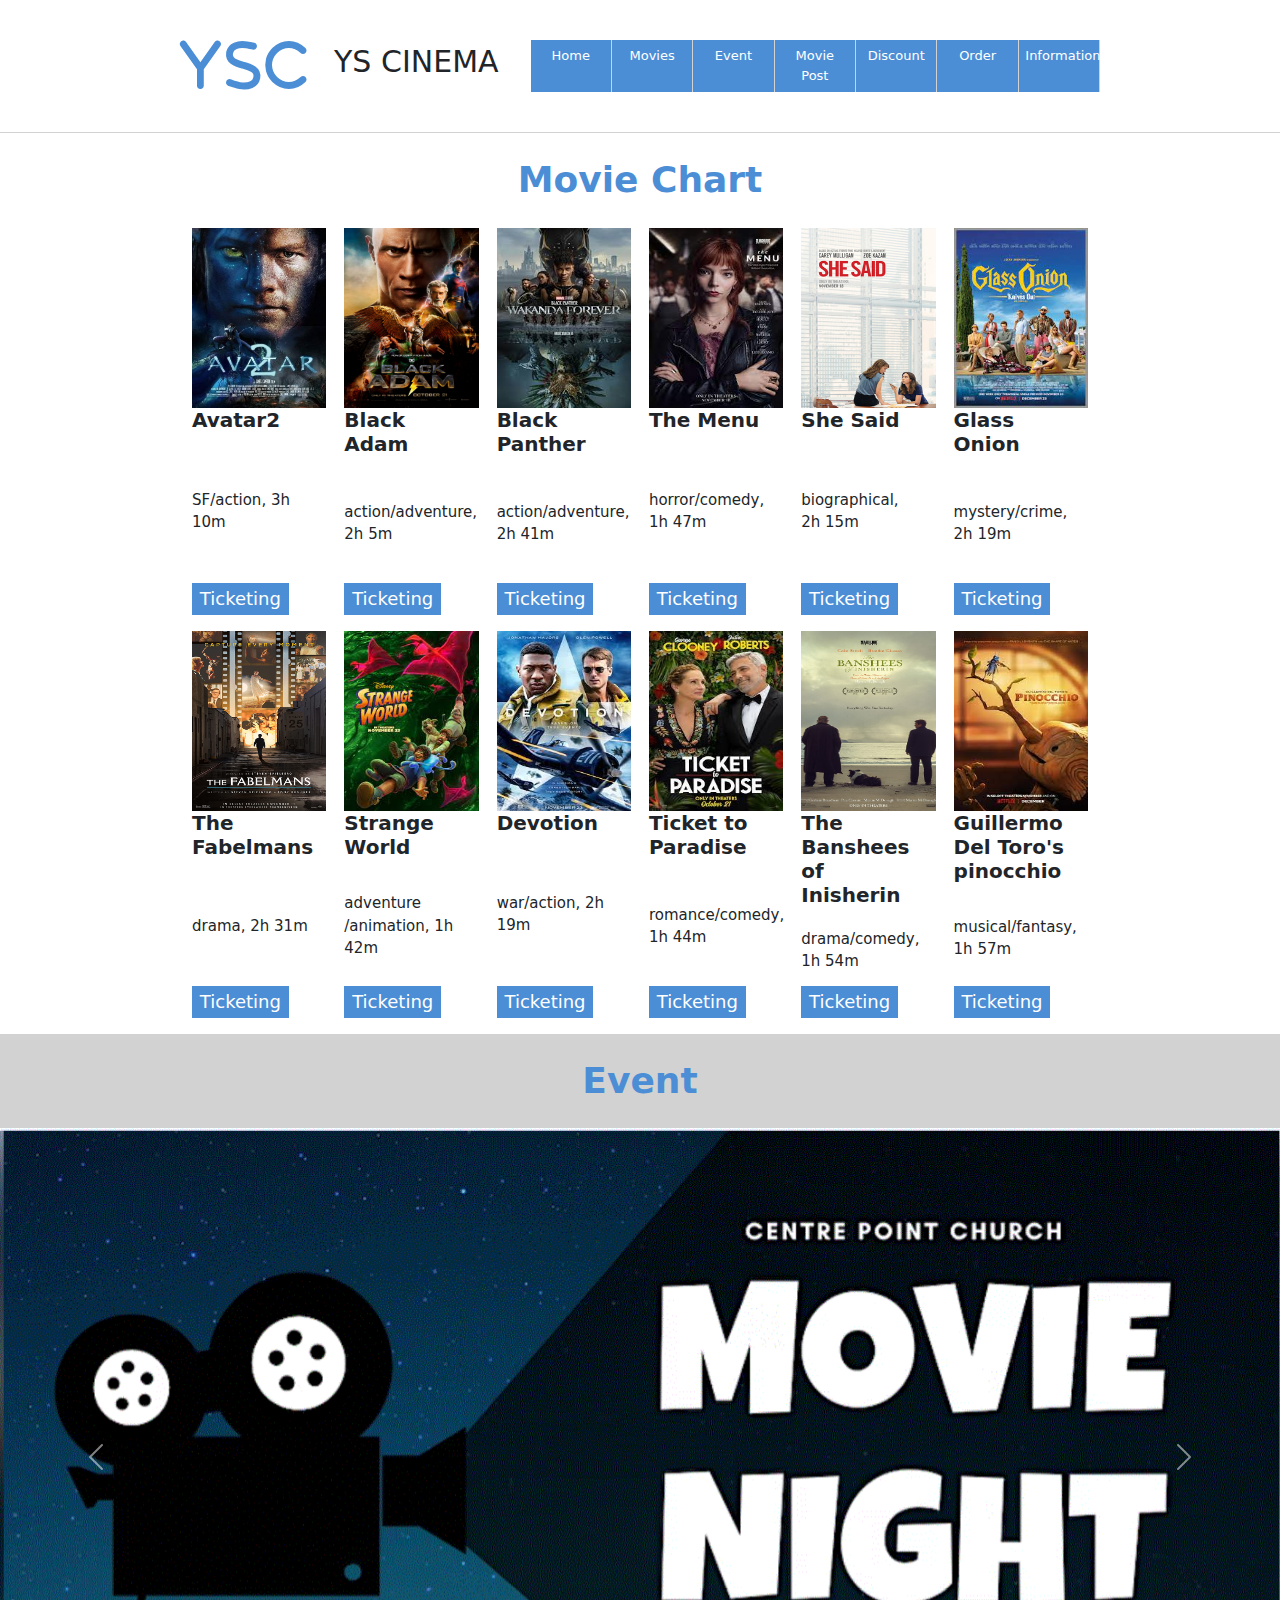
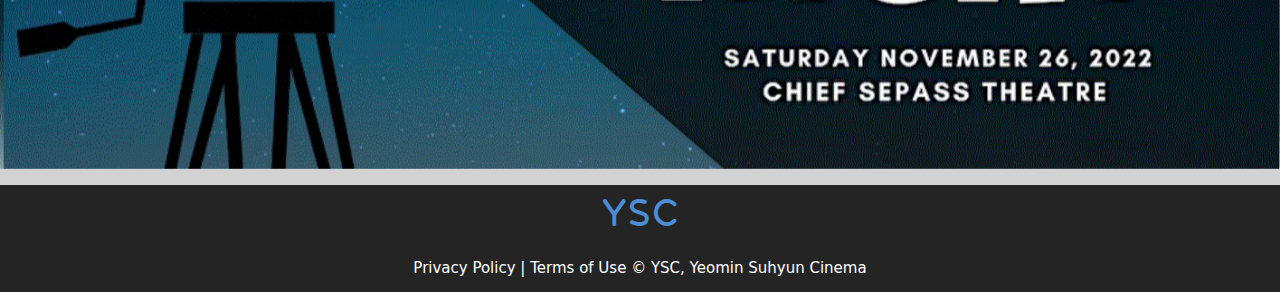
==== commit 2774f592: "YMSH HTML All done" ====
--- a/index.html
+++ b/index.html
@@ -42,46 +42,6 @@
             </ul>
         </details>
     </nav>
-    <header>
-        <article id="carouselExampleCaptions" class="carousel slide" data-bs-ride="false">
-            <aside class="carousel-indicators">
-              <button type="button" data-bs-target="#carouselExampleCaptions" data-bs-slide-to="0" class="active" aria-current="true" aria-label="Slide 1"></button>
-              <button type="button" data-bs-target="#carouselExampleCaptions" data-bs-slide-to="1" aria-label="Slide 2"></button>
-              <button type="button" data-bs-target="#carouselExampleCaptions" data-bs-slide-to="2" aria-label="Slide 3"></button>
-            </aside>
-            <article class="carousel-inner">
-              <aside class="carousel-item active">
-                <img src="/img/header1.jpeg" class="d-block w-100" alt="header1">
-                <article class="carousel-caption d-none d-md-block">
-                  <h5>avengers is coming soon</h5>
-                  <p>2023 adventure/action 2h 23m </p>
-                </article>
-              </aside>
-              <aside class="carousel-item">
-                <img src="/img/header2.jpeg" class="d-block w-100" alt="header2">
-                <article class="carousel-caption d-none d-md-block">
-                  <h5>Black panther is on the screen</h5>
-                  <p>2022 adventure/action 2h 41m</p>
-                </article>
-              </aisde>
-              <aside class="carousel-item">
-                <img src="/img/header3.jpeg" class="d-block w-100" alt="header3">
-                <article class="carousel-caption d-none d-md-block">
-                  <h5>doctor strange is coming soon</h5>
-                  <p>2024 adventure/action 2h 50m</p>
-                </article>
-              </aside>
-            </article>
-            <button class="carousel-control-prev" type="button" data-bs-target="#carouselExampleCaptions" data-bs-slide="prev">
-              <span class="carousel-control-prev-icon" aria-hidden="true"></span>
-              <span class="visually-hidden">Previous</span>
-            </button>
-            <button class="carousel-control-next" type="button" data-bs-target="#carouselExampleCaptions" data-bs-slide="next">
-              <span class="carousel-control-next-icon" aria-hidden="true"></span>
-              <span class="visually-hidden">Next</span>
-            </button>
-        </article>
-    </header>   
     <main>
         <section class="movies" id="movies">
             <h2>Movie Chart</h2>
@@ -184,39 +144,6 @@
                 </figure>
             </article>
         </section>
-        <section class="mr" id="movieranking">
-            <article>
-              <h2>movie ranking</h2>
-            </article>
-            <section>
-              <ol>
-                <li>
-                  <figure>
-                    <img src="/img/thor.jpeg" alt="thor">
-                    <figcaption>thor</figcaption>
-                  </figure>
-                </li>
-                <li>
-                  <figure>
-                    <img src="/img/captain.jpeg" alt="captain">
-                    <figcaption>captain marvel</figcaption>
-                  </figure>
-                </li>
-                <li>
-                  <figure>
-                    <img src="/img/spiderman.jpeg" alt="spider">
-                    <figcaption>spider man</figcaption>
-                  </figure>
-                </li>
-                <li>
-                  <figure>
-                    <img src="/img/ironman.jpeg" alt="iron">
-                    <figcaption>iron man</figcaption>
-                  </figure>
-                </li>
-              </ol>
-            </section>
-          </section>
         <section class="event" id="event">
             <h2>Event</h2>
             <article id="carouselExampleControlsNoTouching" class="carousel slide" data-bs-touch="false">
@@ -241,56 +168,6 @@
                 </button>
             </article>
         </section>
-        <section class="refund" id="refund">
-          <h2>refund policy</h2>
-          <article class="accordion" id="accordionExample">
-            <aside class="accordion-item">
-              <h2 class="accordion-header" id="headingOne">
-                <button class="accordion-button" type="button" data-bs-toggle="collapse" data-bs-target="#collapseOne" aria-expanded="true" aria-controls="collapseOne">
-                  Reservation cancellation information
-                </button>
-              </h2>
-              <article id="collapseOne" class="accordion-collapse collapse show" aria-labelledby="headingOne" data-bs-parent="#accordionExample">
-                <section class="accordion-body">
-                  
-                    charge a fee
-                    - Cancellation fee policy may vary depending on product characteristics. (available at the time of reservation)
-                    - The reservation fee is refunded only before 12:00 pm on the day of reservation.
-                    - Cancellation fees are charged differently depending on the time of cancellation. For more information, please visit Customer Center > Fee Information.
-                </section>
-              </article>
-            </aside>
-            <aside class="accordion-item">
-              <h2 class="accordion-header" id="headingTwo">
-                <button class="accordion-button collapsed" type="button" data-bs-toggle="collapse" data-bs-target="#collapseTwo" aria-expanded="false" aria-controls="collapseTwo">
-                  Reservation details cannot be changed after reservation
-                </button>
-              </h2>
-              <article id="collapseTwo" class="accordion-collapse collapse" aria-labelledby="headingTwo" data-bs-parent="#accordionExample">
-                <section class="accordion-body">
-                    - Some changes (date/time/seat/payment, etc.) of the reservation are not allowed, so you must cancel the existing reservation and make a new reservation.
-                    However, depending on the time of cancellation, the reservation fee may not be refunded or a cancellation fee may be charged.
-                    - If you make a re-booking, the seat you previously reserved may not be guaranteed.
-                </section>
-              </article>
-            </aside>
-            <aside class="accordion-item">
-              <h2 class="accordion-header" id="headingThree">
-                <button class="accordion-button collapsed" type="button" data-bs-toggle="collapse" data-bs-target="#collapseThree" aria-expanded="false" aria-controls="collapseThree">
-                  refund information
-                </button>
-              </h2>
-              <article id="collapseThree" class="accordion-collapse collapse" aria-labelledby="headingThree" data-bs-parent="#accordionExample">
-                <section class="accordion-body">
-                  The amount excluding the shipping fee, cancellation fee according to the time of cancellation, and reservation fee will be partially canceled.
-
-                  - After 3-5 business days from the date of cancellation (based on weekdays,excluding Saturdays/Sundays/holidays), you can check with your credit card company.
-                  - Due to the personal information verification process, ticket link cannot confirm inquiries related to the card company.
-                </section>
-              </article>
-            </aside>
-          </article>
-        </section>
     </main>
     <footer>
         <article>
